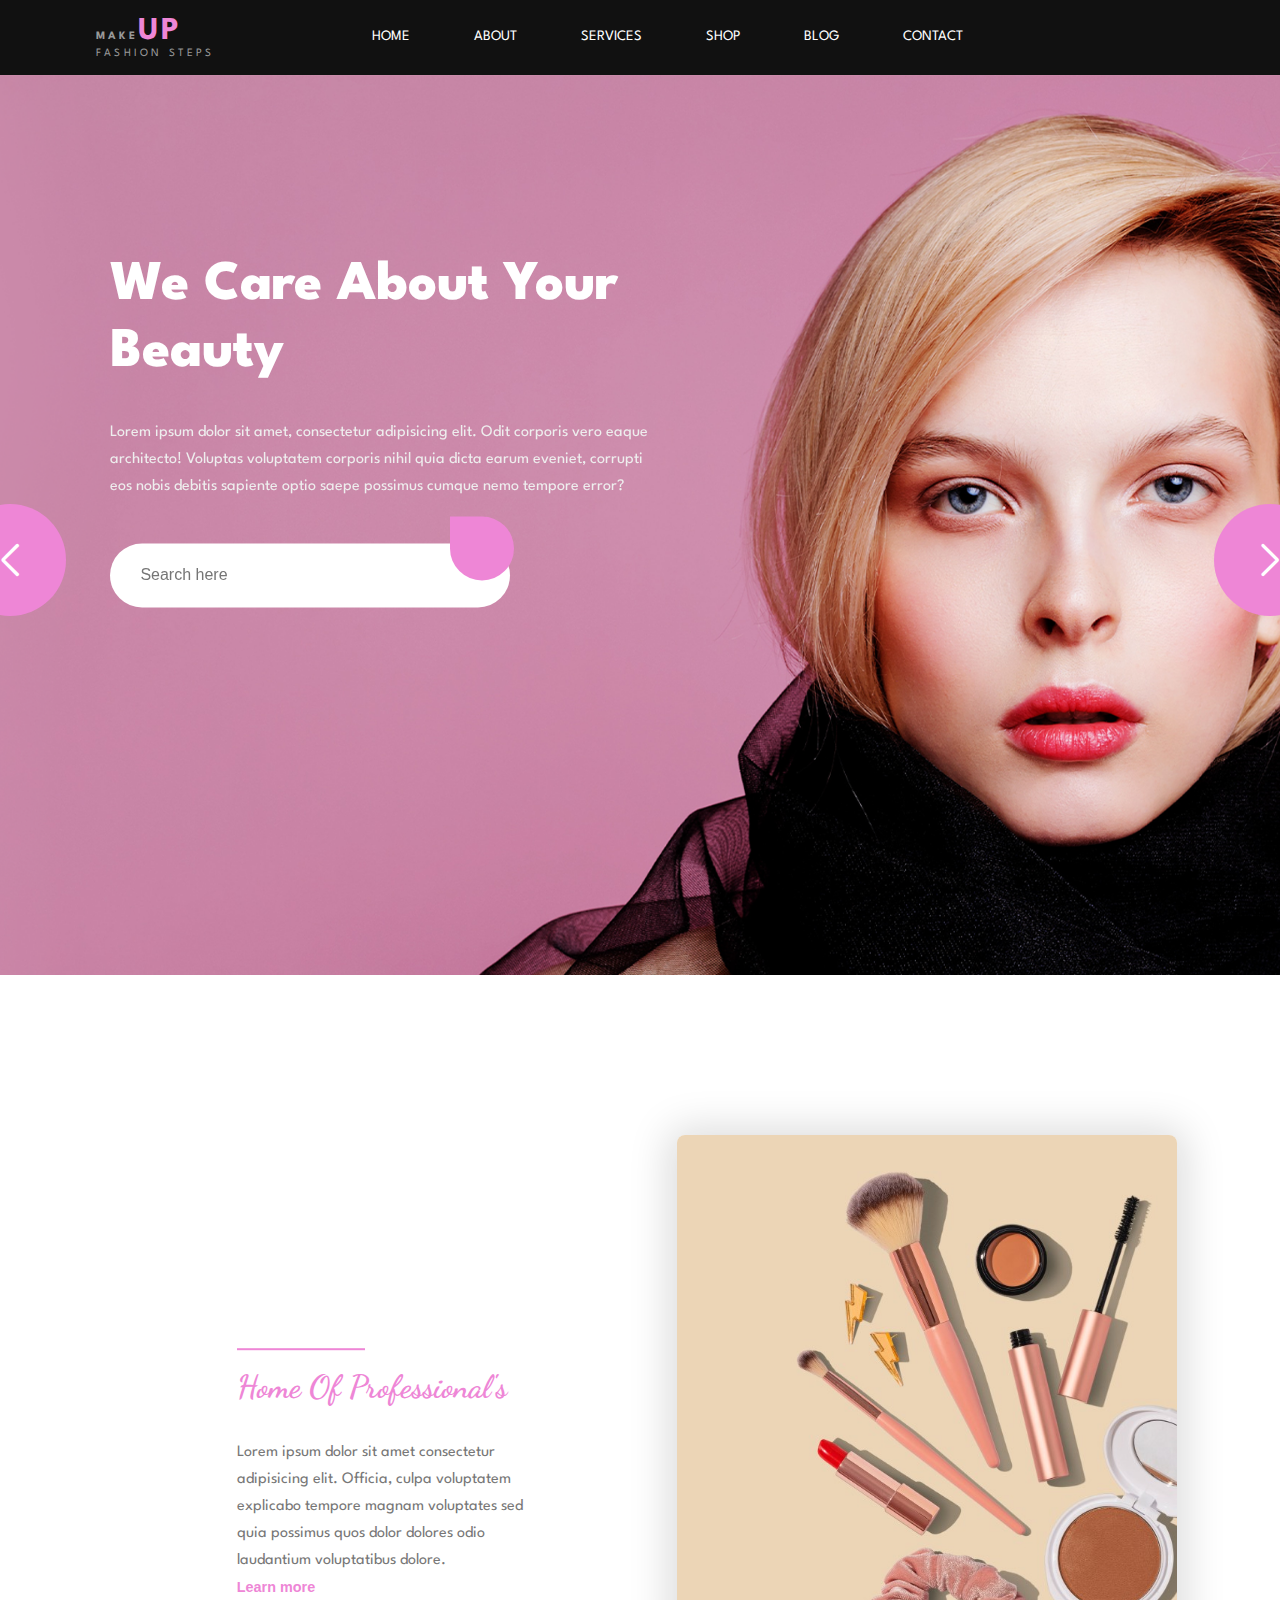
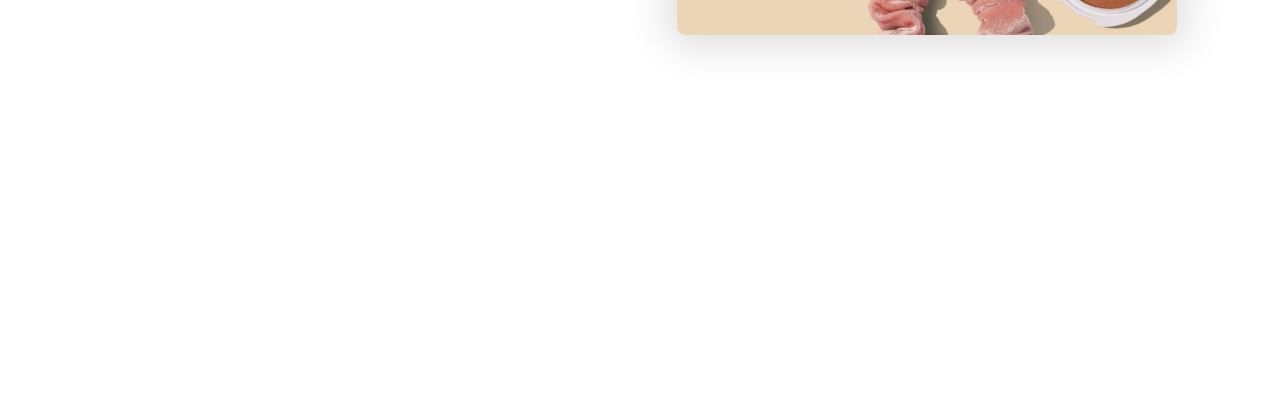
==== index.html @ 423af8bd "late first commit" ====
<!DOCTYPE html>
<html lang="en">
  <head>
    <meta charset="UTF-8" />
    <meta name="viewport" content="width=device-width, initial-scale=1.0" />
    <link
      rel="stylesheet"
      href="https://cdn.linearicons.com/free/1.0.0/icon-font.min.css"
    />
    <link
      rel="stylesheet"
      href="https://cdn.jsdelivr.net/npm/swiper@10/swiper-bundle.min.css"
    />

    <link rel="stylesheet" href="style/styles.css" />
    <title>MAKEUP WEBSITE</title>
  </head>
  <body>
    <nav>
      <div class="container nav-container">
        <div class="logo">
          <a href="#home" class="logo"
            ><div>Make<span>up</span></div></a
          >
          <div>Fashion Steps</div>
        </div>
        <ul class="navlist">
          <li><a href="#home">home</a></li>
          <li><a href="#about">about</a></li>
          <li><a href="#services">services</a></li>
          <li><a href="#shop">shop</a></li>
          <li><a href="#blog">blog</a></li>
          <li><a href="#contact">contact</a></li>
        </ul>
        <div class="nav-icons">
          <div class="menu-btn">
            <span class="lnr lnr-menu"></span>
          </div>
          <span class="lnr lnr-heart"></span>
          <span class="lnr lnr-cart"></span>
        </div>
      </div>
    </nav>

    <!-- //////////   HOME  ////////// -->

    <section class="home" id="home">
        <div class="home-container">
            <div class="swiper mySwiper">
                <div class="swiper-wrapper">
                    <div class="swiper-slide slide1">
                        <div class="content">
                            <h1>We care about your beauty</h1>
                            <p>Lorem ipsum dolor sit amet, consectetur adipisicing elit. 
                            Odit corporis vero eaque architecto! Voluptas voluptatem corporis nihil quia dicta earum eveniet, corrupti eos nobis 
                            debitis sapiente optio saepe possimus cumque nemo tempore error?</p>
                            <form action="" class="home-search">
                                <input type="text" name="search" placeholder="Search here">
                                <button type="submit" class="btn"><span class="lnr lnr-magnifier"></span></button>
                            </form>
                        </div>
                    </div>
                    <div class="swiper-slide slide2">
                        <div class="content">
                            <h1>Words Test test test</h1>
                            <p>Lorem ipsum dolor sit amet, consectetur adipisicing elit. 
                            Odit corporis vero eaque architecto! Voluptas voluptatem corporis nihil quia dicta earum eveniet, corrupti eos nobis 
                            debitis sapiente optio saepe possimus cumque nemo tempore error?</p>
                            <form action="" class="home-search">
                                <input type="text" name="search" placeholder="Search here">
                                <button type="submit" class="btn"><span class="lnr lnr-magnifier"></span></button>
                            </form>
                        </div>
                    </div>
                </div>
            </div>
            <div class="swiper-button-next"></div>
            <div class="swiper-button-prev"></div>
        </div>
    </section>
    


    <!-- //////////   ABOUT   ////////// -->
    
    <section class="about" id="about">
        <div class="container about-container">
            <div class="left">
                <div class="content">
                    <div class="title">
                        <h2>Home of Professional's</h2>
                    </div>
                    <p>Lorem ipsum dolor sit amet consectetur adipisicing elit. Officia, culpa voluptatem explicabo tempore magnam voluptates sed quia possimus quos dolor dolores odio laudantium voluptatibus dolore.</p>
                    <button class="btn">Learn more</button>
                </div>
            </div>
            <div class="right">
                <div class="image">
                    <img src="images/about2.jpg" alt="">
                </div>
            </div>
        </div>
    </section>
    

    <!-- //////////   SERVICES   ////////// -->
    
    <!-- //////////   SHOP   ////////// -->
    
    <!-- //////////   HOME   ////////// -->
    
    <!-- //////////   HOME   ////////// -->




    <script src="https://cdn.jsdelivr.net/npm/swiper@10/swiper-bundle.min.js"></script>

    <script src="https://cdn.linearicons.com/free/1.0.0/svgembedder.min.js"></script>

    <script src="script.js"></script>
  </body>
</html>
---- style/styles.css ----
@import url('https://fonts.googleapis.com/css2?family=Dancing+Script:wght@400;500&family=League+Spartan:wght@100;200;300;400;500;600;700;800;900&display=swap');

/* MAKING VARIABLES & BASICS */

* {
    margin: 0;
    padding: 0;
    box-sizing: border-box;
    list-style: none;
    text-decoration: none;
    border: none;
    outline: none;
    resize: none;
}

:root {
    --color-primary: #fff;
    --color-secondary: #ee86d6;
    --color-tertiary: #777;
    --color-text: #111;
    --shadow: 0 2px 40px 8px rgba(15, 15, 15, .15);
    --transition: all .4s ease-in-out;
    --width-lg: 85%;
    --width-sm: 95%;
}

body {
    font-family: 'Dancing Script', cursive;
    font-family: 'League Spartan', sans-serif;
    color: var(--color-text);
    line-height: 1.7;
    overflow-x: hidden;
}

::-webkit-scrollbar {
    height: .5rem;
    width: .5rem;
}

::-webkit-scrollbar-track {
    background: var(--color-primary);
}

::-webkit-scrollbar-thumb {
    background: var(--color-secondary);
}

img {
    display: block;
    width: 100%;
    object-fit: cover;
}

a {
    color: var(--color-text);
}

span {
    font-size: .9rem;
}

h1, h2, h3, h4 {
    line-height: 1.2;
}

h1 {
    font-size: 2.8rem;
}

h2 {
    font-size: 2rem;
}

h3 {
    font-size: 1.6rem;
}

h4 {
    font-size: 1.3rem;
}

h5 {
    font-size: 1rem;
}

.container {
    margin: 0 auto;
    width: var(--width-lg);
}

section {
    padding: 6rem 0 3rem;
}

section h2 {
    text-align: center;
    margin-bottom: 2rem;
}

.title {
    text-align: center;
    margin-bottom: 4rem;
}

.title h2 {
    font-size: 3.5rem;
    font-weight: 400;
    text-transform: capitalize;
    font-family: 'Dancing Script', cursive;
    color: var(--color-secondary);
    display: inline-block;
    position: relative;
}

.title h2::before {
    position: absolute;
    content: '';
    bottom: -21%;
    left: 0;
    transform: translateY(-50%);
    width: 8rem;
    height: .1rem;
    background: var(--color-secondary);
}


/* NAV BAR settings */

nav {
    background: var(--color-text);
    color: var(--color-primary) !important;
}

.logo {
    color: var(--color-primary);
    padding: 1rem 0;
}

.logo div:first-child {
    font-weight: 700;
    text-transform: uppercase;
    font-size: 2rem;
    line-height: 1;
}

.logo div:first-child span {
    font-weight: 700;
    text-transform: uppercase;
    font-size: 2rem;
    line-height: 1;
    color: var(--color-secondary);
}

.logo div:last-child {
    line-height: 1;
    text-transform: uppercase;
    font-size: .7rem;
    letter-spacing: .2rem;
    color: #999;
}




.nav-container {
    display: flex;
    align-items: center;
    justify-content: space-between;
}

nav .navlist {
    display: flex;
}

nav .navlist li {
    text-transform: uppercase;
    font-size: .9rem;
    cursor: pointer;
    z-index: 111;
}

nav .navlist li a {
    color: var(--color-primary);
    padding: 2rem;
    position: relative;
}

.navlist li a::before {
    content: '';
    position: absolute;
    top: 0;
    left: 0;
    background: var(--color-secondary);
    height: 95%;
    width: 100%;
    border-bottom: .2rem solid var(--color-primary);
    z-index: -1;
    transition: var(--transition);
    opacity: 0;
    visibility: hidden;
}

.navlist li a:hover::before { 
    height: 95%;
    opacity: 1;
    visibility: visible;

}


.menu-btn .lnr {
    font-size: 1.1rem;
    display: none;
}

.nav-icons {
    display: flex;
    gap: 2rem;
}

.nav-icons .lnr {
    font-size: 1.1rem;
    cursor: pointer;
}

.nav-icons .lnr:hover {
    color: var(--color-secondary);
}

/* ------------ HOME ------------  */

.home {
    padding: 0;
}

.home .slide1 {
    background: url(../images/bg.png);
    background-position: center;
    background-size: cover;
    height: 100vh;
    width: 100%;
}

.home .slide2 {
    background: url(../images/bg1.png);
    background-position: center;
    background-size: cover;
    height: 100vh;
    width: 100%;
}

.home .swiper-slide {
    position: relative;
}

.home .swiper-slide .content {
    position: absolute;
    transform: translate(20%, 50%);
    max-width: 550px;
} 

.home h1 {
    font-size: 3.5rem;
    text-transform: capitalize;
    font-weight: 800;
    color: var(--color-primary);
}

.home .content p {
    margin: 2rem 0 1rem;
    color: #eee;
}

.home .home-search input {
    height: 4rem;
    width: 25rem;
    border-radius: 3rem;
    padding: 1rem 1.6rem;
    padding-left: 1.9rem;
    font-size: 1rem;
}

.home .home-search .btn {
    padding: 1rem 1.6rem;
    height: 4rem;
    width: 4rem;
    margin: 0;
    padding: 0;
    border: 0;
    border-radius: 0 50% 50% 50%;
    position: relative;
    left: -4rem;
    background: var(--color-secondary);
    color: var(--color-primary);
}

.home .home-search .lnr {
    font-size: 1rem;
    font-weight: 700;
}

.home .swiper-button-next.swiper-button-disabled, 
.home .swiper-button-prev.swiper-button-disabled {
    opacity: 1;
}

.home .swiper-button-next::after {
    color: var(--color-primary);
    background: var(--color-secondary);
    font-size: 2rem;
    font-weight: 900;
    height: 7rem;
    width: 7rem;
    border-radius: 50%;
    position: absolute;
    bottom: -9rem;
    right: -3.5rem;
    display: flex;
    align-items: center;
    justify-content: center;
}

.home .swiper-button-prev::after {
    color: var(--color-primary);
    background: var(--color-secondary);
    font-size: 2rem;
    font-weight: 900;
    height: 7rem;
    width: 7rem;
    border-radius: 50%;
    position: absolute;
    bottom: -9rem;
    left: -3.5rem;
    display: flex;
    align-items: center;
    justify-content: center;
}

/* ------------ ABOUT ------------  */

.about-container .right {
    position: relative;
}

.about-container .right::before {
    content: '';
    position: absolute;
    height: 100%;
    width: 100%;
    top: -3rem;
    right: -9rem;
    background: url(images/dots.png) no-repeat;
    z-index: 1;
}

.about-container {
    display: grid;
    grid-template-columns: 2fr 1fr;
}

.about-container .left {
    background: url(images/about.png);
    height: 100vh;
    width: 100%;
    background-position: center;
    z-index: 11;
    position: relative;
}

.about-container .left .content {
    position: absolute;
    top: 33%;
    left: 8.8rem;
    max-width: 19rem;
}

.about-container .title {
    text-align: left;
    margin-bottom: 0;
}

.about-container .title h2 {
    font-size: 2rem;
    font-weight: 900;
    margin-bottom: 2rem;
    /* color: var(--color-text); */
}

.about-container .left h2::before {
    top: -1.2rem;
}

.about-container .content p {
    color: var(--color-tertiary);
}

.about-container .btn {
    background: none;
    color: var(--color-secondary);
    font-size: .9rem;
    font-weight: 700;
}

.about-container .right .image {
    position: relative;
    margin-top: 4rem;
    margin-bottom: 4rem;
    margin-left: -9rem;
    z-index: 11;
}

.about-container .right .image img {
    border-radius: .5rem;
    max-width: 500px;
    box-shadow: var(--shadow);
}



/* ------------ SERVICES ------------  */


/* ------------ SHOP ------------  */


/* ------------ TESTIMONIAL ------------  */
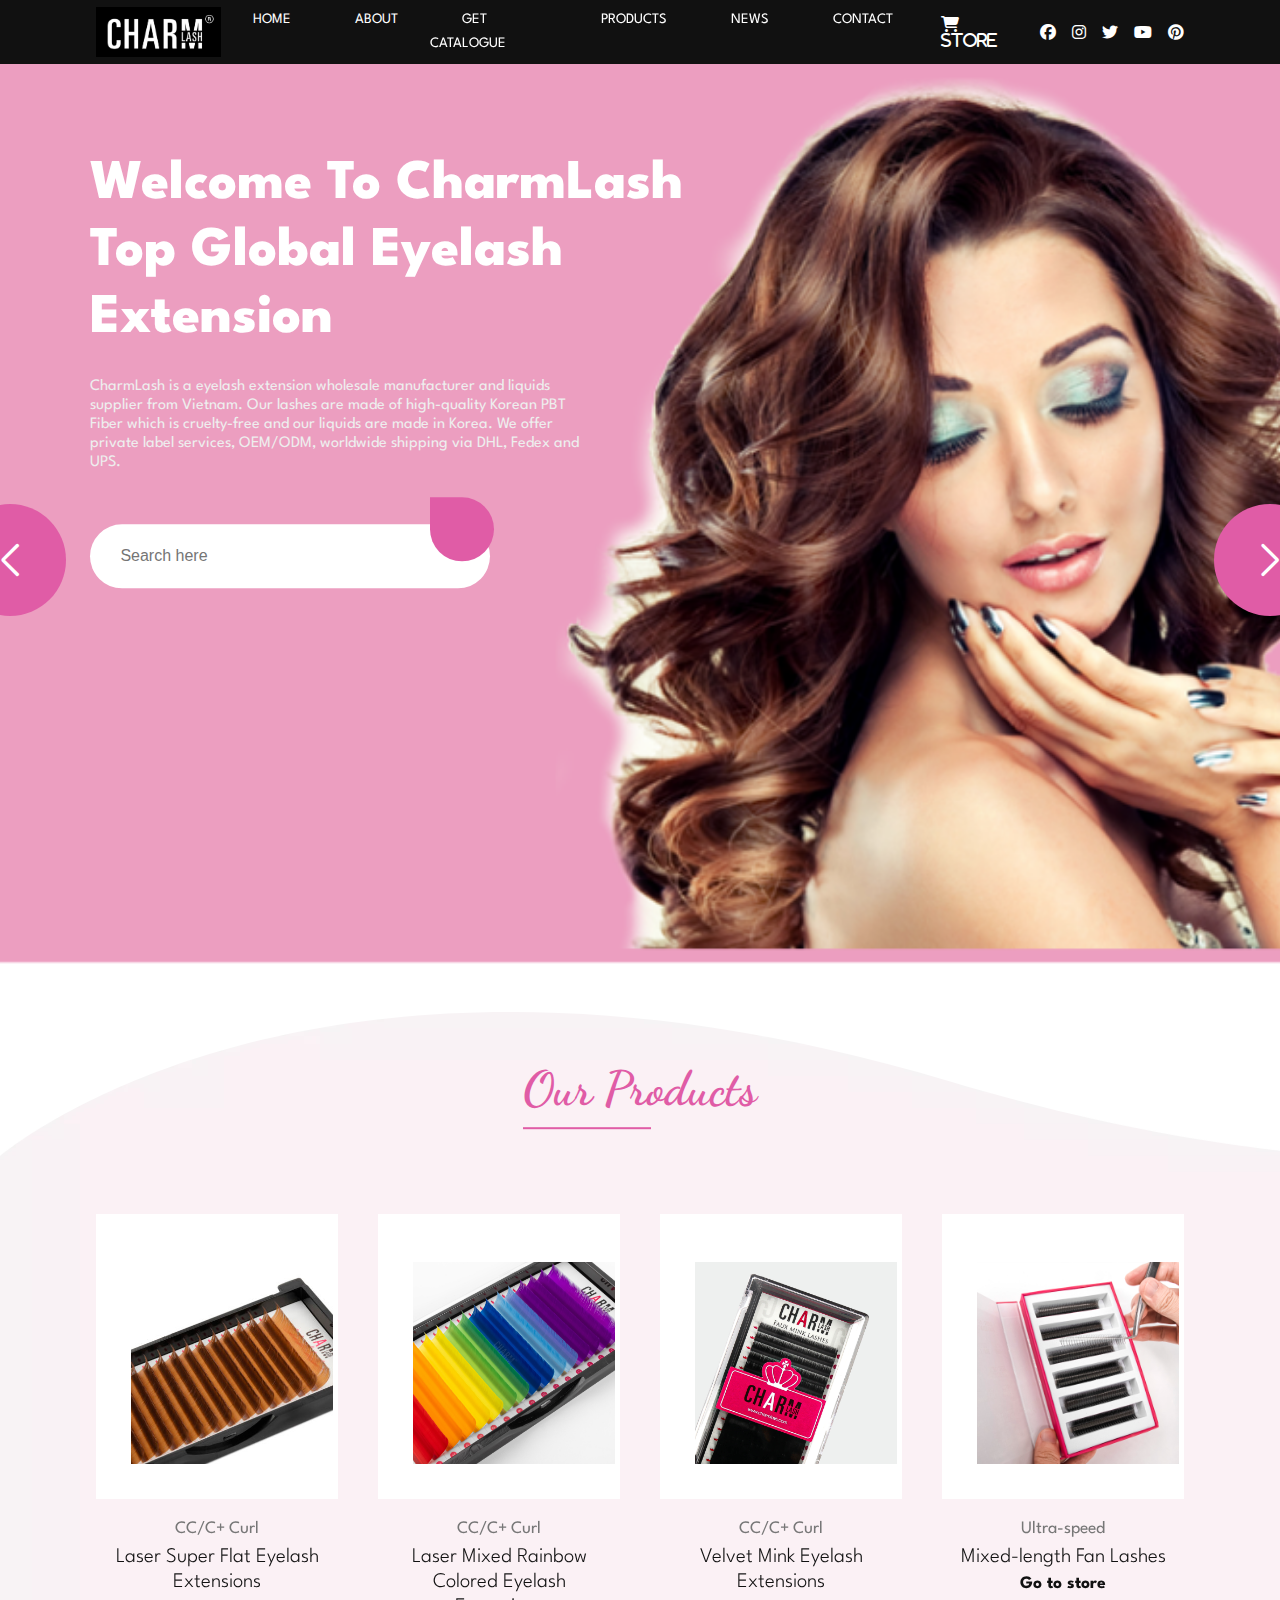
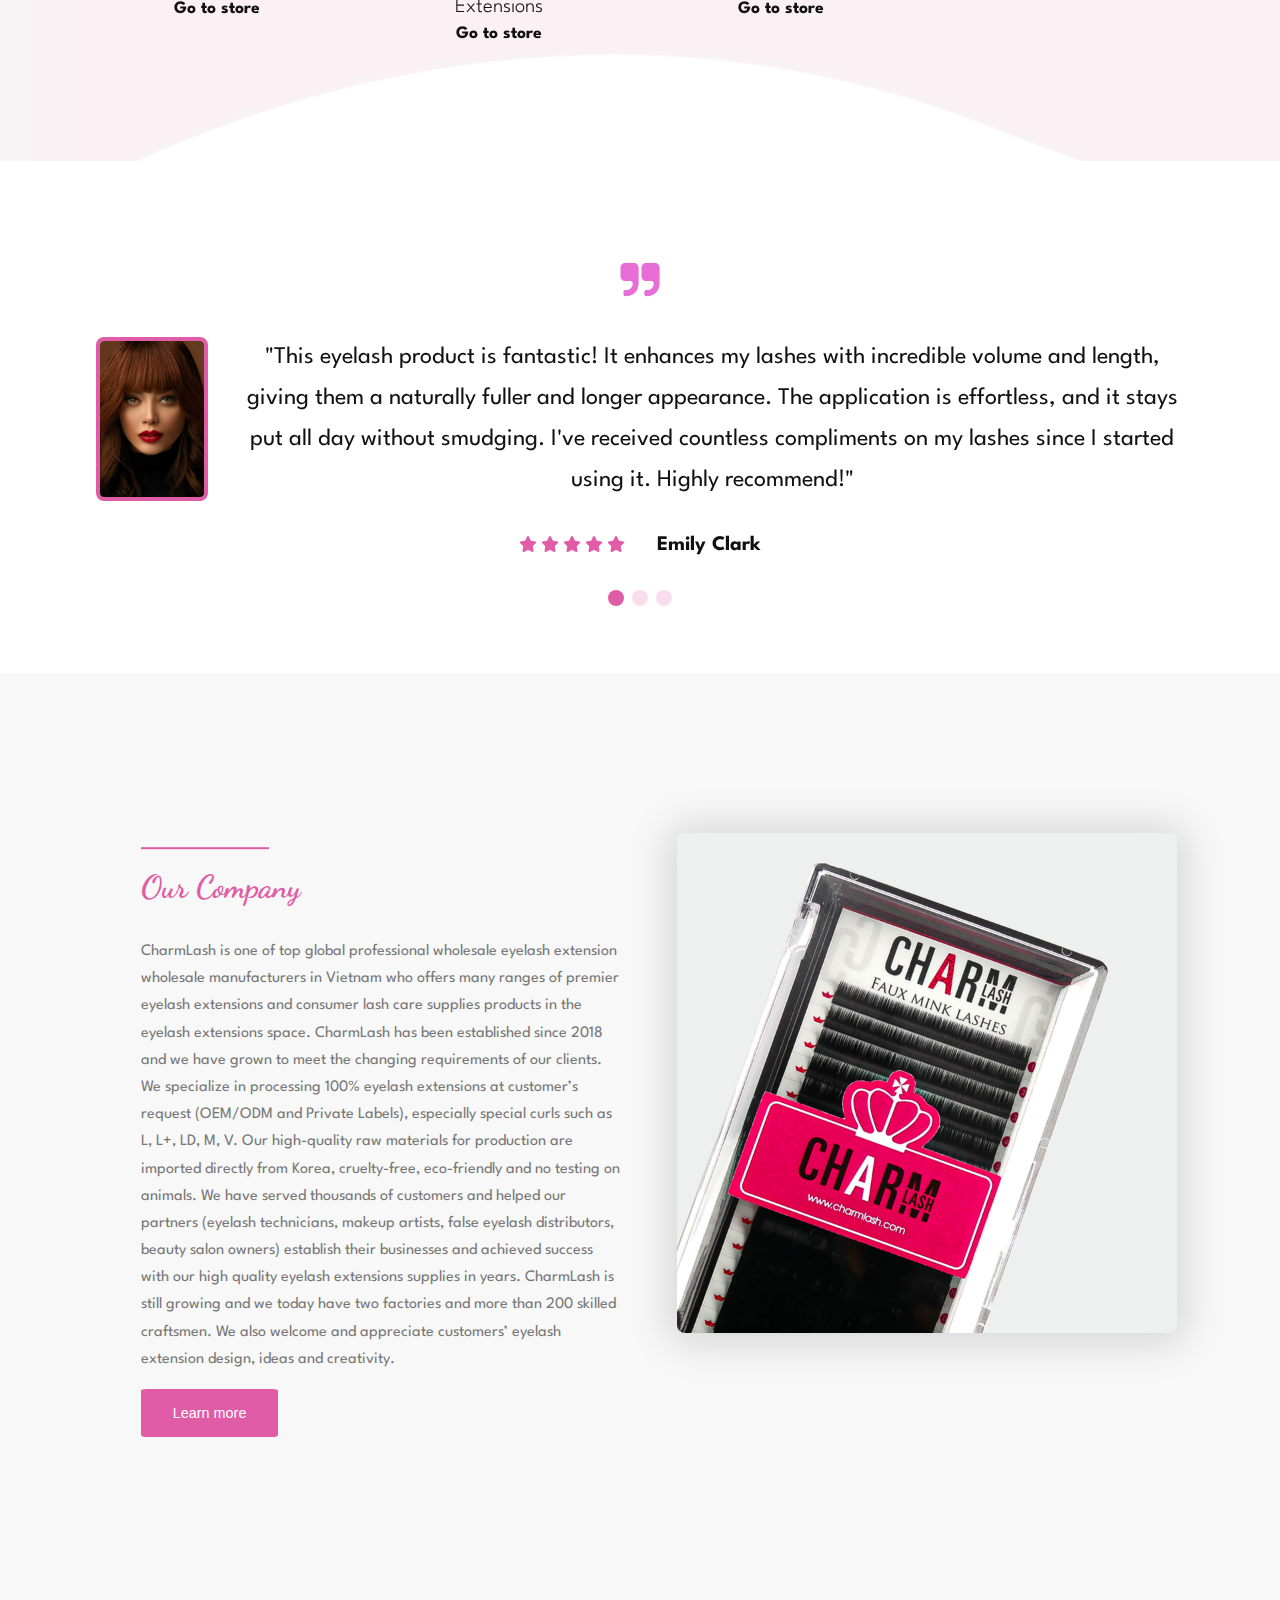
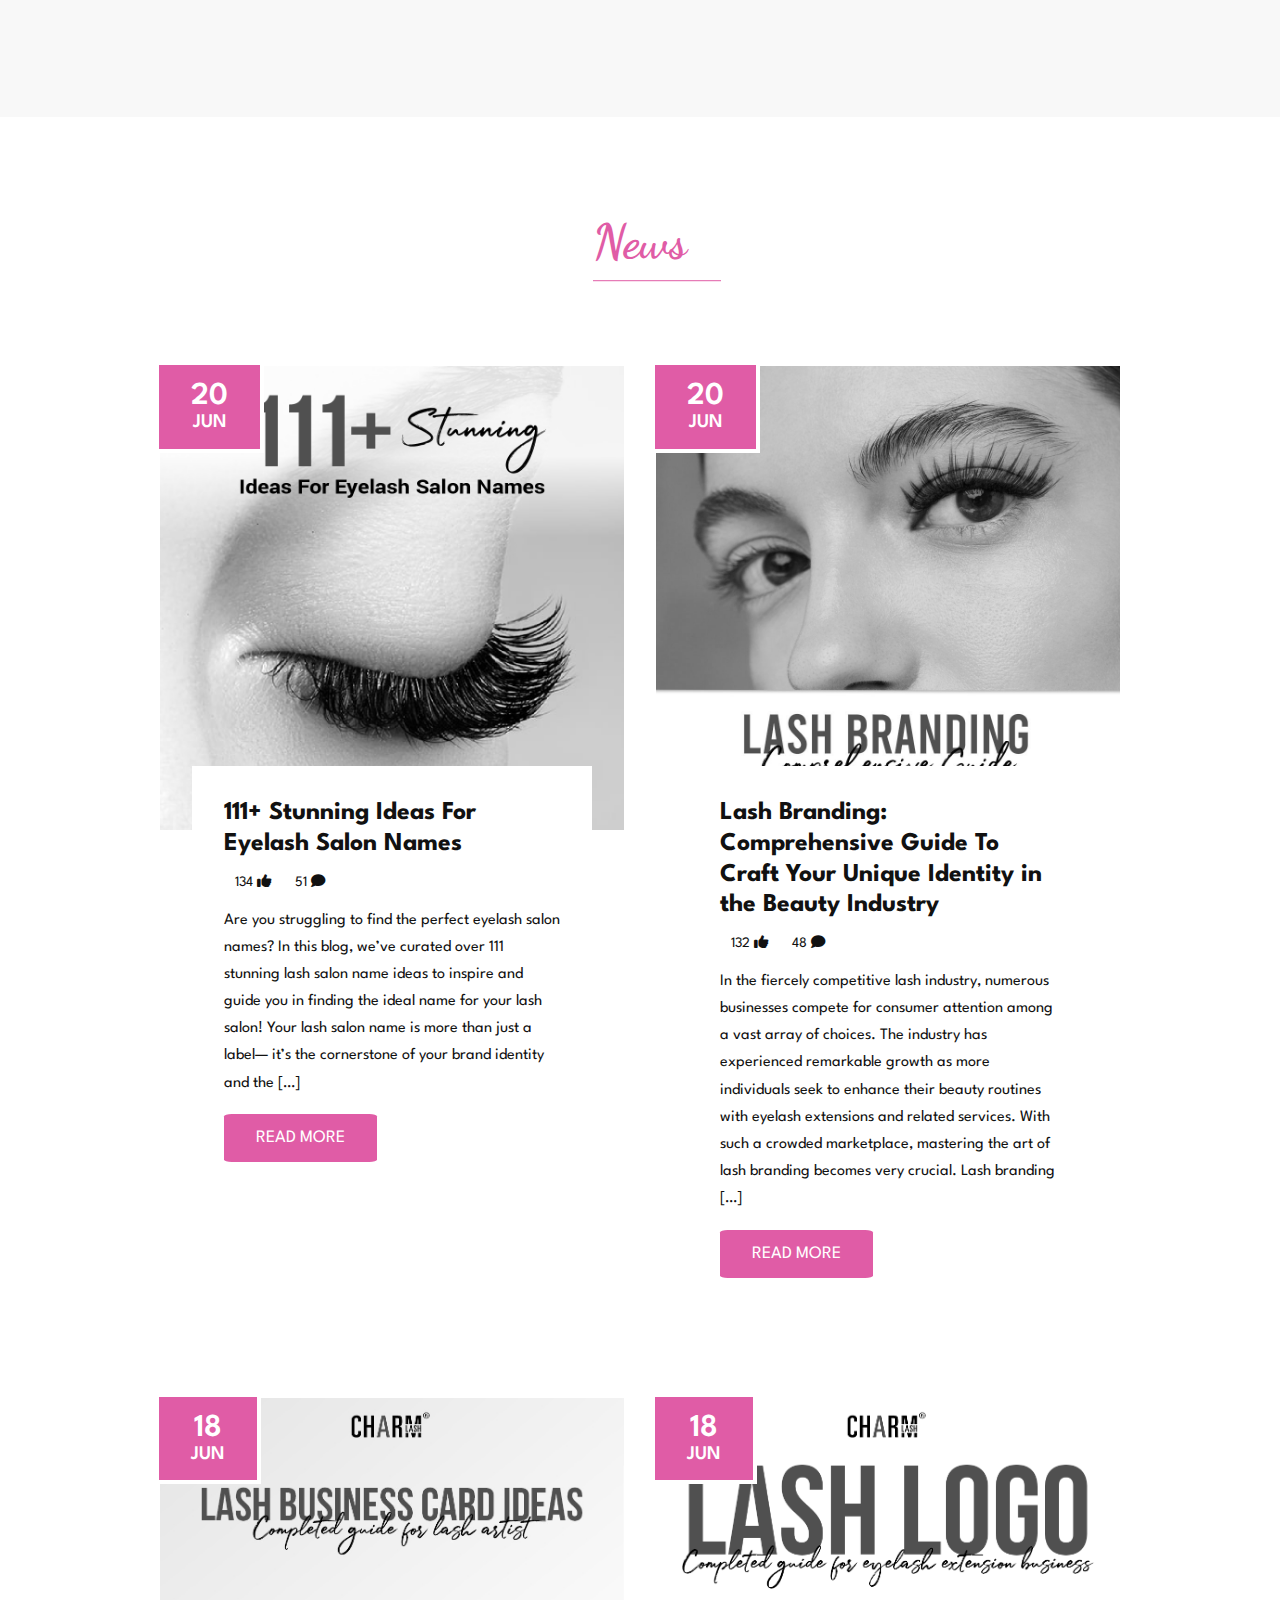
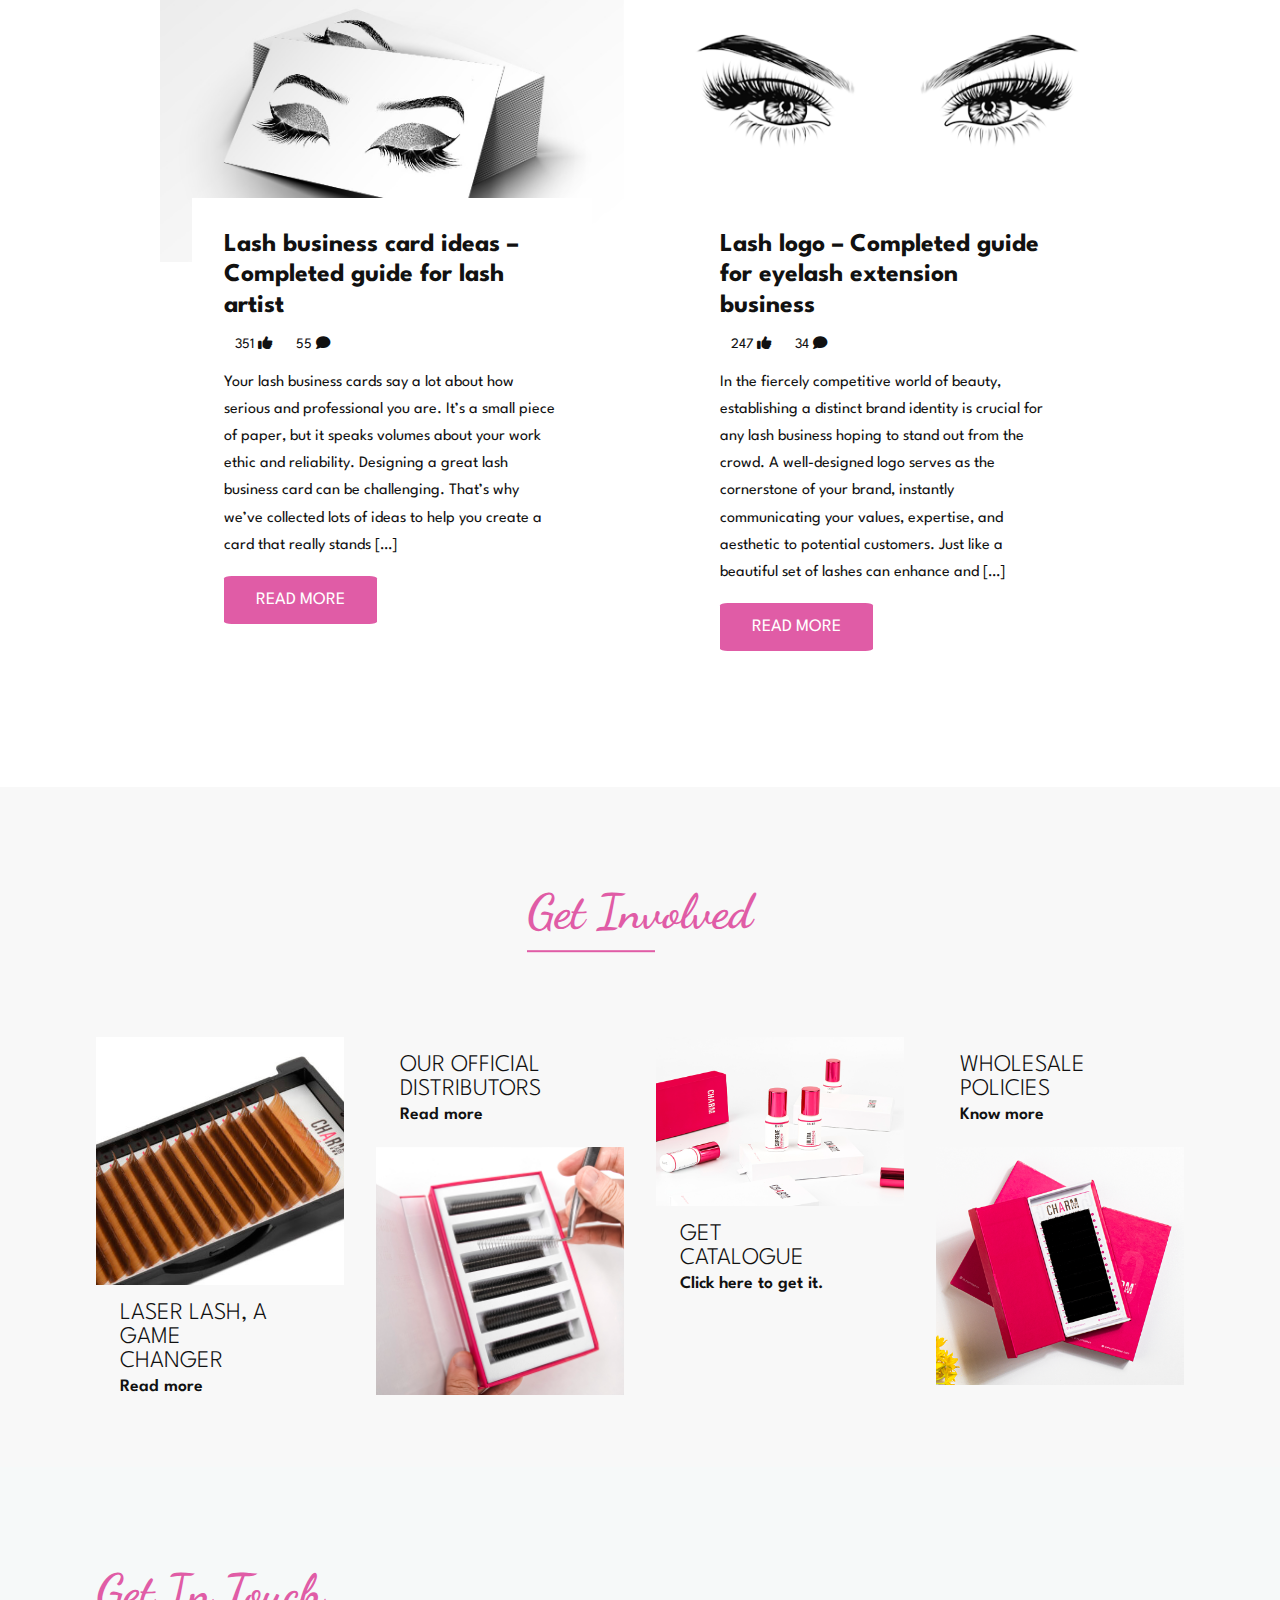
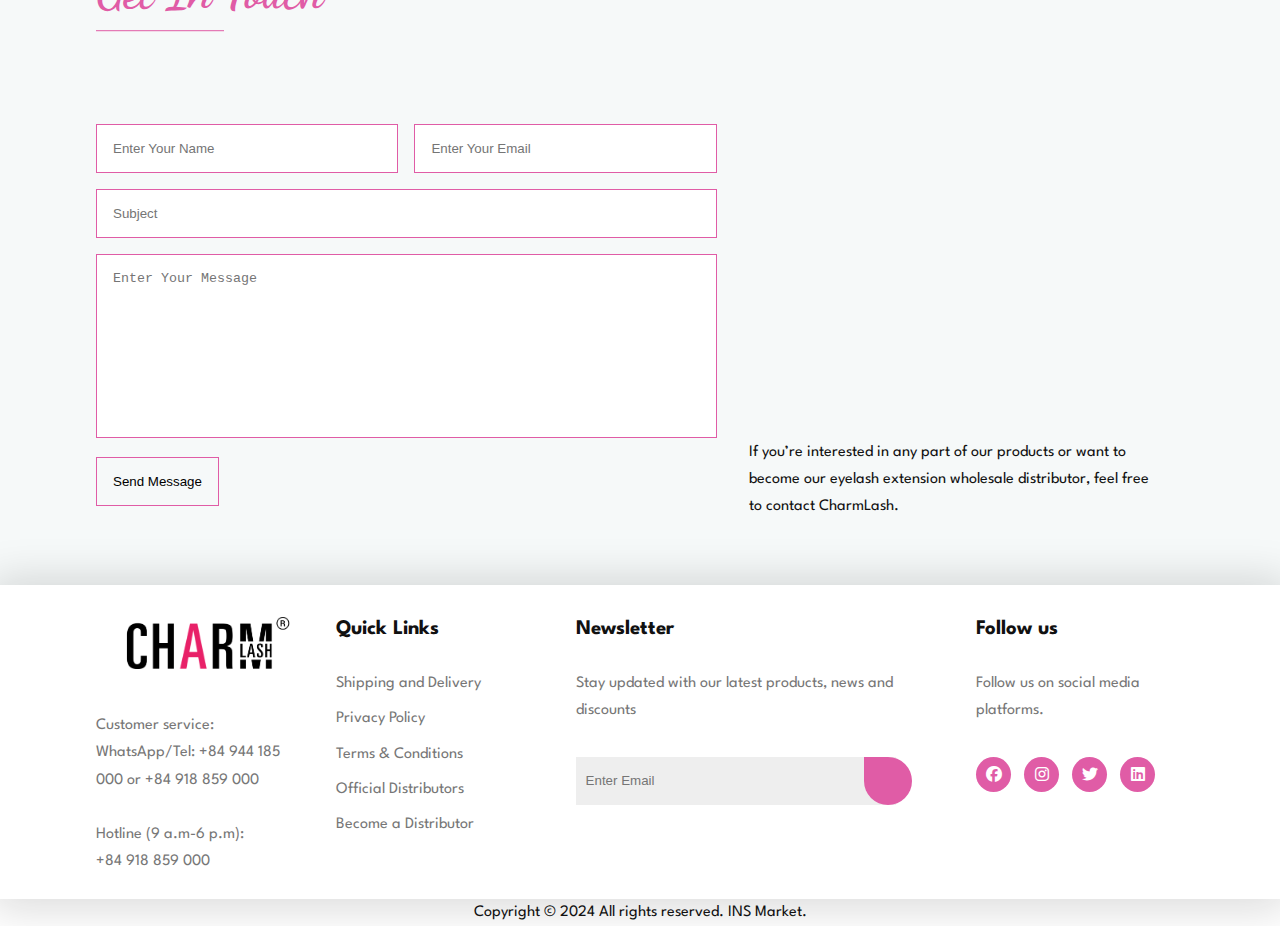
==== commit 4e4fbadc: "project ok" ====
--- a/index.html
+++ b/index.html
@@ -12,32 +12,53 @@
       href="https://cdn.jsdelivr.net/npm/swiper@10/swiper-bundle.min.css"
     />
 
+    <link
+      rel="stylesheet"
+      href="https://cdnjs.cloudflare.com/ajax/libs/font-awesome/6.4.0/css/all.min.css"
+    />
+
     <link rel="stylesheet" href="style/styles.css" />
-    <title>MAKEUP WEBSITE</title>
+    <title>
+      CharmLash - Top Global Eyelash Extension Wholesale Manufacturer
+    </title>
   </head>
+
   <body>
+    <!-- //////////   NAV BAR  ////////// -->
     <nav>
-      <div class="container nav-container">
+      <div class="container nav-container" id="homepage">
         <div class="logo">
-          <a href="#home" class="logo"
-            ><div>Make<span>up</span></div></a
-          >
-          <div>Fashion Steps</div>
+          <a href="index.html" class="logo"
+            ><img src="images/logo.png" alt="" />
+          </a>
         </div>
         <ul class="navlist">
-          <li><a href="#home">home</a></li>
-          <li><a href="#about">about</a></li>
-          <li><a href="#services">services</a></li>
-          <li><a href="#shop">shop</a></li>
-          <li><a href="#blog">blog</a></li>
-          <li><a href="#contact">contact</a></li>
+          <li><a href="index.html">home</a></li>
+          <li><a href="about.html">about</a></li>
+          <li><a href="get-catalogue.html">get catalogue</a></li>
+          <li><a href="shop.html">products</a></li>
+          <li><a href="news.html">news</a></li>
+          <li><a href="contact.html">contact</a></li>
         </ul>
         <div class="nav-icons">
           <div class="menu-btn">
             <span class="lnr lnr-menu"></span>
           </div>
-          <span class="lnr lnr-heart"></span>
-          <span class="lnr lnr-cart"></span>
+          <div class="nav-social">
+            <i class="fa fa-shopping-cart" id="store-icon">
+              <a
+                id="store-icon-a"
+                href="https://charmlash.trustpass.alibaba.com/"
+                target="_blank"
+                >STORE</a
+              >
+            </i>
+            <i class="fa-brands fa-facebook"> </i>
+            <i class="fa-brands fa-instagram"></i>
+            <i class="fa-brands fa-twitter"></i>
+            <i class="fa-brands fa-youtube"></i>
+            <i class="fa-brands fa-pinterest"></i>
+          </div>
         </div>
       </div>
     </nav>
@@ -45,74 +66,688 @@
     <!-- //////////   HOME  ////////// -->
 
     <section class="home" id="home">
-        <div class="home-container">
-            <div class="swiper mySwiper">
-                <div class="swiper-wrapper">
-                    <div class="swiper-slide slide1">
-                        <div class="content">
-                            <h1>We care about your beauty</h1>
-                            <p>Lorem ipsum dolor sit amet, consectetur adipisicing elit. 
-                            Odit corporis vero eaque architecto! Voluptas voluptatem corporis nihil quia dicta earum eveniet, corrupti eos nobis 
-                            debitis sapiente optio saepe possimus cumque nemo tempore error?</p>
-                            <form action="" class="home-search">
-                                <input type="text" name="search" placeholder="Search here">
-                                <button type="submit" class="btn"><span class="lnr lnr-magnifier"></span></button>
-                            </form>
-                        </div>
-                    </div>
-                    <div class="swiper-slide slide2">
-                        <div class="content">
-                            <h1>Words Test test test</h1>
-                            <p>Lorem ipsum dolor sit amet, consectetur adipisicing elit. 
-                            Odit corporis vero eaque architecto! Voluptas voluptatem corporis nihil quia dicta earum eveniet, corrupti eos nobis 
-                            debitis sapiente optio saepe possimus cumque nemo tempore error?</p>
-                            <form action="" class="home-search">
-                                <input type="text" name="search" placeholder="Search here">
-                                <button type="submit" class="btn"><span class="lnr lnr-magnifier"></span></button>
-                            </form>
-                        </div>
-                    </div>
-                </div>
-            </div>
-            <div class="swiper-button-next"></div>
-            <div class="swiper-button-prev"></div>
-        </div>
+      <div class="home-container">
+        <div class="swiper mySwiper home-swiper">
+          <div class="swiper-wrapper">
+            <div class="swiper-slide slide1">
+              <div class="content">
+                <h1>
+                  Welcome to CharmLash <br />
+                  Top Global Eyelash Extension
+                </h1>
+                <p>
+                  CharmLash is a eyelash extension wholesale manufacturer and
+                  liquids supplier from Vietnam. Our lashes are made of
+                  high-quality Korean PBT Fiber which is cruelty-free and our
+                  liquids are made in Korea. We offer private label services,
+                  OEM/ODM, worldwide shipping via DHL, Fedex and UPS.
+                </p>
+                <form action="" class="home-search">
+                  <input
+                    type="text"
+                    name="search"
+                    placeholder="Search here"
+                    autocomplete="off"
+                  />
+                  <button type="submit" class="btn">
+                    <span class="lnr lnr-magnifier"></span>
+                  </button>
+                </form>
+              </div>
+            </div>
+            <div class="swiper-slide slide2">
+              <div class="content">
+                <h1>Number 1 Wholesale Manufacturer</h1>
+                <p class="p-sub">OUR BELIEF</p>
+                <p>
+                  As a eyelash extension wholesale manufacturer, CharmLash
+                  understands that the desire to become more attractive is in
+                  our nature. We always consider this as a necessity and a way
+                  to boost our self-confidence and positive energy in the modern
+                  world. With this in mind, CharmLash has been founded by two
+                  young Vietnameses – Jane and Mark in 2018. At CharmLash, our
+                  mission is to care, support and listen to all of you guys
+                  regardless of whether you are an employee, partners or
+                  customers.
+                </p>
+                <form action="" class="home-search">
+                  <input
+                    type="text"
+                    name="search"
+                    placeholder="Search here"
+                    autocomplete="off"
+                  />
+                  <button type="submit" class="btn search-btn">
+                    <span class="lnr lnr-magnifier"></span>
+                  </button>
+                </form>
+              </div>
+            </div>
+          </div>
+        </div>
+        <div class="swiper-button-next"></div>
+        <div class="swiper-button-prev"></div>
+      </div>
     </section>
-    
-
+
+    <!-- //////////   PRODUCTS   ////////// -->
+    <section class="shop" id="shop">
+      <div class="title">
+        <h2>Our Products</h2>
+      </div>
+      <div class="container shop-container">
+        <div class="swiper mySwiper shop-swiper">
+          <div class="swiper-wrapper">
+            <div class="swiper-slide">
+              <div class="box">
+                <div class="image">
+                  <img src="images/shop1.jpg" alt="" />
+                  <div class="add">
+                    <span class="lnr">View more</span>
+                    <span class="lnr">Contact</span>
+                  </div>
+                </div>
+                <div class="info">
+                  <p>CC/C+ Curl</p>
+                  <h4>Laser Super Flat Eyelash Extensions</h4>
+                  <span
+                    ><a
+                      href="https://charmlash.trustpass.alibaba.com/"
+                      target="_blank"
+                      >Go to store</a
+                    ></span
+                  >
+                </div>
+              </div>
+            </div>
+            <div class="swiper-slide">
+              <div class="box">
+                <div class="image">
+                  <img src="images/shop2.jpg" alt="" />
+                  <div class="add">
+                    <span class="lnr">View more</span>
+                    <span class="lnr">Contact</span>
+                  </div>
+                </div>
+                <div class="info">
+                  <p>CC/C+ Curl</p>
+                  <h4>Laser Mixed Rainbow Colored Eyelash Extensions</h4>
+                  <span
+                    ><a
+                      href="https://charmlash.trustpass.alibaba.com/"
+                      target="_blank"
+                      >Go to store</a
+                    ></span
+                  >
+                </div>
+              </div>
+            </div>
+            <div class="swiper-slide">
+              <div class="box">
+                <div class="image">
+                  <img src="images/shop3.jpg" alt="" />
+                  <div class="add">
+                    <span class="lnr">View more</span>
+                    <span class="lnr">Contact</span>
+                  </div>
+                </div>
+                <div class="info">
+                  <p>CC/C+ Curl</p>
+                  <h4>Velvet Mink Eyelash Extensions</h4>
+                  <span
+                    ><a
+                      href="https://charmlash.trustpass.alibaba.com/"
+                      target="_blank"
+                      >Go to store</a
+                    ></span
+                  >
+                </div>
+              </div>
+            </div>
+            <div class="swiper-slide">
+              <div class="box">
+                <div class="image">
+                  <img src="images/shop4.jpg" alt="" />
+                  <div class="add">
+                    <span class="lnr">View more</span>
+                    <span class="lnr">Contact</span>
+                  </div>
+                </div>
+                <div class="info">
+                  <p>Ultra-speed</p>
+                  <h4>Mixed-length Fan Lashes</h4>
+                  <span
+                    ><a
+                      href="https://charmlash.trustpass.alibaba.com/"
+                      target="_blank"
+                      >Go to store</a
+                    ></span
+                  >
+                </div>
+              </div>
+            </div>
+            <div class="swiper-slide">
+              <div class="box">
+                <div class="image">
+                  <img src="images/shop (5).png" alt="" />
+                  <div class="add">
+                    <span class="lnr lnr-cart"></span>
+                    <span class="lnr lnr-heart"></span>
+                    <span class="lnr lnr-magnifier"></span>
+                  </div>
+                </div>
+                <div class="info">
+                  <p>Sunblock</p>
+                  <h4>Lovely whitening facial</h4>
+                  <span>$29.00</span>
+                </div>
+              </div>
+            </div>
+          </div>
+        </div>
+      </div>
+    </section>
+
+    <!-- //////////   TESTIMONIALS   ////////// -->
+
+    <section class="testimonial">
+      <div class="container testimonial-container">
+        <div class="swiper mySwiper testimonial-swiper">
+          <div class="swiper-wrapper">
+            <!-- Testimonial 1 -->
+            <div class="swiper-slide">
+              <div class="quote">
+                <img src="images/quote.png" alt="" />
+              </div>
+              <div class="profile">
+                <img src="images/user1.jpg" alt="" />
+                <p>
+                  "This eyelash product is fantastic! It enhances my lashes with
+                  incredible volume and length, giving them a naturally fuller
+                  and longer appearance. The application is effortless, and it
+                  stays put all day without smudging. I've received countless
+                  compliments on my lashes since I started using it. Highly
+                  recommend!"
+                </p>
+              </div>
+              <div class="det">
+                <div class="rating">
+                  <i class="fa-solid fa-star"></i>
+                  <i class="fa-solid fa-star"></i>
+                  <i class="fa-solid fa-star"></i>
+                  <i class="fa-solid fa-star"></i>
+                  <i class="fa-solid fa-star"></i>
+                </div>
+                <h4>Emily Clark</h4>
+              </div>
+            </div>
+
+            <!-- Testimonial 2 -->
+            <div class="swiper-slide">
+              <div class="quote">
+                <img src="images/quote.png" alt="" />
+              </div>
+              <div class="profile">
+                <img src="images/user2.jpg" alt="" />
+                <p>
+                  "I absolutely love this eyelash product! It adds incredible
+                  volume and length to my lashes, making them look naturally
+                  fuller and longer. The application is easy and it stays on all
+                  day without smudging. I've received so many compliments on my
+                  lashes since using it. Highly recommend!"
+                </p>
+              </div>
+              <div class="det">
+                <div class="rating">
+                  <i class="fa-solid fa-star"></i>
+                  <i class="fa-solid fa-star"></i>
+                  <i class="fa-solid fa-star"></i>
+                  <i class="fa-solid fa-star"></i>
+                  <i class="fa-solid fa-star-half"></i>
+                </div>
+                <h4>Ashley Keys</h4>
+              </div>
+            </div>
+            <!-- Testimonial 3 -->
+            <div class="swiper-slide">
+              <div class="quote">
+                <img src="images/quote.png" alt="" />
+              </div>
+              <div class="profile">
+                <img src="images/user3.jpg" alt="" />
+                <p>
+                  "I’m thrilled with this eyelash product! It gives my lashes
+                  amazing volume and length, making them look naturally full and
+                  long. The application process is simple, and it lasts all day
+                  without any smudging. I've been receiving numerous compliments
+                  on my lashes since I started using it. Highly recommend!"
+                </p>
+              </div>
+              <div class="det">
+                <div class="rating">
+                  <i class="fa-solid fa-star"></i>
+                  <i class="fa-solid fa-star"></i>
+                  <i class="fa-solid fa-star"></i>
+                  <i class="fa-solid fa-star"></i>
+                  <i class="fa-solid fa-star-half"></i>
+                </div>
+                <h4>Sofia Hudson</h4>
+              </div>
+            </div>
+          </div>
+          <!-- Pagination -->
+          <div class="swiper-pagination"></div>
+        </div>
+      </div>
+    </section>
 
     <!-- //////////   ABOUT   ////////// -->
-    
+
     <section class="about" id="about">
-        <div class="container about-container">
-            <div class="left">
-                <div class="content">
-                    <div class="title">
-                        <h2>Home of Professional's</h2>
-                    </div>
-                    <p>Lorem ipsum dolor sit amet consectetur adipisicing elit. Officia, culpa voluptatem explicabo tempore magnam voluptates sed quia possimus quos dolor dolores odio laudantium voluptatibus dolore.</p>
-                    <button class="btn">Learn more</button>
-                </div>
-            </div>
-            <div class="right">
-                <div class="image">
-                    <img src="images/about2.jpg" alt="">
-                </div>
-            </div>
-        </div>
+      <div class="container about-container">
+        <div class="left">
+          <div class="content">
+            <div class="title">
+              <h2>Our Company</h2>
+            </div>
+            <p>
+              CharmLash is one of top global professional wholesale eyelash
+              extension wholesale manufacturers in Vietnam who offers many
+              ranges of premier eyelash extensions and consumer lash care
+              supplies products in the eyelash extensions space. CharmLash has
+              been established since 2018 and we have grown to meet the changing
+              requirements of our clients. We specialize in processing 100%
+              eyelash extensions at customer’s request (OEM/ODM and Private
+              Labels), especially special curls such as L, L+, LD, M, V. Our
+              high-quality raw materials for production are imported directly
+              from Korea, cruelty-free, eco-friendly and no testing on animals.
+              We have served thousands of customers and helped our partners
+              (eyelash technicians, makeup artists, false eyelash distributors,
+              beauty salon owners) establish their businesses and achieved
+              success with our high quality eyelash extensions supplies in
+              years. CharmLash is still growing and we today have two factories
+              and more than 200 skilled craftsmen. We also welcome and
+              appreciate customers’ eyelash extension design, ideas and
+              creativity.
+            </p>
+            <button class="btn"><a href="about.html">Learn more</a></button>
+          </div>
+        </div>
+        <div class="right">
+          <div class="image">
+            <img src="images/shop3.jpg" alt="" />
+          </div>
+        </div>
+      </div>
     </section>
-    
-
-    <!-- //////////   SERVICES   ////////// -->
-    
-    <!-- //////////   SHOP   ////////// -->
-    
-    <!-- //////////   HOME   ////////// -->
-    
-    <!-- //////////   HOME   ////////// -->
-
-
-
+
+    <!-- //////////   NEWS   ////////// -->
+
+    <section class="blog" id="blog">
+      <div class="title">
+        <h2>News</h2>
+      </div>
+      <div class="container blog-container">
+        <div class="box">
+          <div class="image">
+            <img src="images/news1.png" alt="" />
+            <div class="tag">
+              <span>20</span>
+              <span>JUN</span>
+            </div>
+          </div>
+          <div class="detail">
+            <h3>111+ Stunning Ideas For Eyelash Salon Names</h3>
+            <div class="rspnc">
+              <span>134 <i class="fa-solid fa-thumbs-up"></i></span>
+              <span>51 <i class="fa-solid fa-comment"></i></span>
+            </div>
+            <p>
+              Are you struggling to find the perfect eyelash salon names? In
+              this blog, we’ve curated over 111 stunning lash salon name ideas
+              to inspire and guide you in finding the ideal name for your lash
+              salon! Your lash salon name is more than just a label— it’s the
+              cornerstone of your brand identity and the […]
+            </p>
+            <br />
+            <a class="box read-more" href="news.html">Read More</a>
+          </div>
+        </div>
+
+        <div class="box">
+          <div class="image">
+            <img src="images/news2.jpg" alt="" />
+            <div class="tag">
+              <span>20</span>
+              <span>JUN</span>
+            </div>
+          </div>
+          <div class="detail">
+            <h3>
+              Lash Branding: Comprehensive Guide To Craft Your Unique Identity
+              in the Beauty Industry
+            </h3>
+            <div class="rspnc">
+              <span>132 <i class="fa-solid fa-thumbs-up"></i></span>
+              <span>48 <i class="fa-solid fa-comment"></i></span>
+            </div>
+            <p>
+              In the fiercely competitive lash industry, numerous businesses
+              compete for consumer attention among a vast array of choices. The
+              industry has experienced remarkable growth as more individuals
+              seek to enhance their beauty routines with eyelash extensions and
+              related services. With such a crowded marketplace, mastering the
+              art of lash branding becomes very crucial. Lash branding […]
+            </p>
+            <br />
+            <a class="box read-more" href="news.html">Read More</a>
+          </div>
+        </div>
+
+        <div class="box">
+          <div class="image">
+            <img src="images/news3.jpg" alt="" />
+            <div class="tag">
+              <span>18</span>
+              <span>JUN</span>
+            </div>
+          </div>
+          <div class="detail">
+            <h3>Lash business card ideas – Completed guide for lash artist</h3>
+            <div class="rspnc">
+              <span>351 <i class="fa-solid fa-thumbs-up"></i></span>
+              <span>55 <i class="fa-solid fa-comment"></i></span>
+            </div>
+            <p>
+              Your lash business cards say a lot about how serious and
+              professional you are. It’s a small piece of paper, but it speaks
+              volumes about your work ethic and reliability. Designing a great
+              lash business card can be challenging. That’s why we’ve collected
+              lots of ideas to help you create a card that really stands […]
+            </p>
+            <br />
+            <a class="box read-more" href="news.html">Read More</a>
+          </div>
+        </div>
+
+        <div class="box">
+          <div class="image">
+            <img src="images/news4.png" alt="" />
+            <div class="tag">
+              <span>18</span>
+              <span>JUN</span>
+            </div>
+          </div>
+          <div class="detail">
+            <h3>Lash logo – Completed guide for eyelash extension business</h3>
+            <div class="rspnc">
+              <span>247 <i class="fa-solid fa-thumbs-up"></i></span>
+              <span>34 <i class="fa-solid fa-comment"></i></span>
+            </div>
+            <p>
+              In the fiercely competitive world of beauty, establishing a
+              distinct brand identity is crucial for any lash business hoping to
+              stand out from the crowd. A well-designed logo serves as the
+              cornerstone of your brand, instantly communicating your values,
+              expertise, and aesthetic to potential customers. Just like a
+              beautiful set of lashes can enhance and […]
+            </p>
+            <br />
+            <a class="box read-more" href="news.html">Read More</a>
+          </div>
+        </div>
+      </div>
+    </section>
+
+    <!-- //////////   GET INVOLVED   ////////// -->
+    <section class="services" id="services">
+      <div class="title">
+        <h2>Get Involved</h2>
+      </div>
+      <div class="container services-container">
+        <div class="col">
+          <img src="images/product1.jpg" alt="" />
+          <div class="info">
+            <h4>Laser lash, A game changer</h4>
+            <a>Read more</a>
+          </div>
+        </div>
+        <div class="col">
+          <div class="info">
+            <h4>Our official distributors</h4>
+            <a>Read more</a>
+          </div>
+          <img src="images/product2.jpg" alt="" />
+        </div>
+        <div class="col">
+          <img src="images/product3.png" alt="" />
+          <div class="info">
+            <h4>Get Catalogue</h4>
+            <a>Click here to get it.</a>
+          </div>
+        </div>
+        <div class="col">
+          <div class="info">
+            <h4>Wholesale Policies</h4>
+            <a>Know more</a>
+          </div>
+          <img src="images/product4.png" alt="" />
+        </div>
+      </div>
+    </section>
+
+    <!-- //////////   EXPERTS   ////////// -->
+    <!-- 
+    <section class="experts">
+      <div class="title">
+        <h2>News</h2>
+      </div>
+      <div class="container experts-container">
+        <div class="box">
+          <div class="image">
+            <img src="images/expert (1).jpg" alt="" />
+            <div class="social">
+              <i class="fa-brands fa-Shop now"> </i>
+              <i class="fa-brands fa-instagram"></i>
+              <i class="fa-brands fa-twitter"></i>
+              <i class="fa-brands fa-linkedin"></i>
+            </div>
+            <span></span>
+          </div>
+          <div class="info">
+            <h3>Emily Chloe</h3>
+            <span>Hairstylist</span>
+            <div class="rating">
+              <i class="fa-solid fa-star"></i>
+              <i class="fa-solid fa-star"></i>
+              <i class="fa-solid fa-star"></i>
+              <i class="fa-solid fa-star"></i>
+              <i class="fa-solid fa-star"></i>
+            </div>
+          </div>
+        </div>
+
+        <div class="box">
+          <div class="image">
+            <img src="images/expert (2).jpg" alt="" />
+            <div class="social">
+              <i class="fa-brands fa-Shop now"> </i>
+              <i class="fa-brands fa-instagram"></i>
+              <i class="fa-brands fa-twitter"></i>
+              <i class="fa-brands fa-linkedin"></i>
+            </div>
+            <span></span>
+          </div>
+          <div class="info">
+            <h3>Emily Chloe</h3>
+            <span>Hairstylist</span>
+            <div class="rating">
+              <i class="fa-solid fa-star"></i>
+              <i class="fa-solid fa-star"></i>
+              <i class="fa-solid fa-star"></i>
+              <i class="fa-solid fa-star"></i>
+              <i class="fa-solid fa-star"></i>
+            </div>
+          </div>
+        </div>
+        <div class="box">
+          <div class="image">
+            <img src="images/expert (3).jpg" alt="" />
+            <div class="social">
+              <i class="fa-brands fa-Shop now"> </i>
+              <i class="fa-brands fa-instagram"></i>
+              <i class="fa-brands fa-twitter"></i>
+              <i class="fa-brands fa-linkedin"></i>
+            </div>
+            <span></span>
+          </div>
+          <div class="info">
+            <h3>Emily Chloe</h3>
+            <span>Hairstylist</span>
+            <div class="rating">
+              <i class="fa-solid fa-star"></i>
+              <i class="fa-solid fa-star"></i>
+              <i class="fa-solid fa-star"></i>
+              <i class="fa-solid fa-star"></i>
+              <i class="fa-solid fa-star"></i>
+            </div>
+          </div>
+        </div>
+        <div class="box">
+          <div class="image">
+            <img src="images/expert (4).jpg" alt="" />
+            <div class="social">
+              <i class="fa-brands fa-Shop now"> </i>
+              <i class="fa-brands fa-instagram"></i>
+              <i class="fa-brands fa-twitter"></i>
+              <i class="fa-brands fa-linkedin"></i>
+            </div>
+            <span></span>
+          </div>
+          <div class="info">
+            <h3>Emily Chloe</h3>
+            <span>Hairstylist</span>
+            <div class="rating">
+              <i class="fa-solid fa-star"></i>
+              <i class="fa-solid fa-star"></i>
+              <i class="fa-solid fa-star"></i>
+              <i class="fa-solid fa-star"></i>
+              <i class="fa-solid fa-star"></i>
+            </div>
+          </div>
+        </div>
+      </div>
+    </section>
+
+    -->
+
+    <!-- //////////   CONTACT   ////////// -->
+
+    <section class="contact" id="contact">
+      <div class="container contact-container">
+        <div class="left col">
+          <div class="title">
+            <h2>Get in touch</h2>
+          </div>
+          <form action="" class="contact-form">
+            <div class="form-name">
+              <input type="text" name="name" placeholder="Enter Your Name" />
+              <input
+                type="email"
+                name="email"
+                id=""
+                placeholder="Enter Your Email"
+              />
+            </div>
+            <input type="text" name="subject" placeholder="Subject" />
+            <textarea
+              name="Message"
+              id=""
+              cols="30"
+              rows="10"
+              placeholder="Enter Your Message"
+            ></textarea>
+            <button class="btn">Send Message <span></span></button>
+          </form>
+        </div>
+        <div class="right col">
+          <iframe
+            src="https://www.google.com/maps/embed?pb=!1m14!1m8!1m3!1d59589.484181146094!2d105.851908!3d21.018967!3m2!1i1024!2i768!4f13.1!3m3!1m2!1s0x3135ade034fc96e7%3A0xf86c3fd88e709e36!2sCharmLash%20-%20Top%20Global%20Eyelash%20Extension%20Wholesale%20Manufacturer!5e0!3m2!1sen!2sus!4v1719592629922!5m2!1sen!2sus"
+            width="600"
+            height="450"
+            style="border: 0"
+            allowfullscreen=""
+            loading="lazy"
+            referrerpolicy="no-referrer-when-downgrade"
+          ></iframe>
+          <p>
+            If you’re interested in any part of our products or want to become
+            our eyelash extension wholesale distributor, feel free to contact
+            CharmLash.
+          </p>
+
+        </div>
+      </div>
+    </section>
+
+    <!-- //////////   FOOTER   ////////// -->
+
+    <footer class="footer">
+      <div class="container footer-container">
+        <div class="box">
+          <a href="#homepage" class="logo"
+            ><img src="images/logo2.png" alt="" />
+          </a>
+          <br />
+          <p>
+            Customer service: <br />
+            WhatsApp/Tel: +84 944 185 000 or +84 918 859 000
+            <br />
+            <br />
+            Hotline (9 a.m-6 p.m): <br />
+            +84 918 859 000
+          </p>
+        </div>
+        <div class="box">
+          <h4>Quick Links</h4>
+          <ul>
+            <li><a>Shipping and Delivery</a></li>
+            <li><a>Privacy Policy</a></li>
+            <li><a>Terms & Conditions</a></li>
+            <li><a>Official Distributors</a></li>
+            <li><a>Become a Distributor</a></li>
+          </ul>
+        </div>
+        <div class="box">
+          <h4>Newsletter</h4>
+          <p>Stay updated with our latest products, news and discounts</p>
+          <form action="" class="newsletter">
+            <input type="email" name="email" id="" placeholder="Enter Email" />
+            <button type="submit" class="btn">
+              <span class="lnr lnr-arrow-right"></span>
+            </button>
+          </form>
+        </div>
+        <div class="box">
+          <h4>Follow us</h4>
+          <p>Follow us on social media platforms.</p>
+          <div class="social">
+            <i class="fa-brands fa-facebook"> </i>
+            <i class="fa-brands fa-instagram"></i>
+            <i class="fa-brands fa-twitter"></i>
+            <i class="fa-brands fa-linkedin"></i>
+          </div>
+        </div>
+      </div>
+    </footer>
+
+    <div class="copyright">
+      <p>Copyright &copy; 2024 All rights reserved. INS Market.</p>
+    </div>
+
+    <!-- //////////   Scripts   ////////// -->
+
+    <script src="https://unpkg.com/scrollreveal"></script>
 
     <script src="https://cdn.jsdelivr.net/npm/swiper@10/swiper-bundle.min.js"></script>
 
--- a/style/styles.css
+++ b/style/styles.css
@@ -1,426 +1,1377 @@
-@import url('https://fonts.googleapis.com/css2?family=Dancing+Script:wght@400;500&family=League+Spartan:wght@100;200;300;400;500;600;700;800;900&display=swap');
+@import url("https://fonts.googleapis.com/css2?family=Dancing+Script:wght@400;500&family=League+Spartan:wght@100;200;300;400;500;600;700;800;900&display=swap");
 
 /* MAKING VARIABLES & BASICS */
 
 * {
-    margin: 0;
-    padding: 0;
-    box-sizing: border-box;
-    list-style: none;
-    text-decoration: none;
-    border: none;
-    outline: none;
-    resize: none;
+  margin: 0;
+  padding: 0;
+  box-sizing: border-box;
+  list-style: none;
+  text-decoration: none;
+  border: none;
+  outline: none;
+  resize: none;
 }
 
 :root {
-    --color-primary: #fff;
-    --color-secondary: #ee86d6;
-    --color-tertiary: #777;
-    --color-text: #111;
-    --shadow: 0 2px 40px 8px rgba(15, 15, 15, .15);
-    --transition: all .4s ease-in-out;
-    --width-lg: 85%;
-    --width-sm: 95%;
+  --color-primary: #fff;
+  --color-secondary: #e05ca6;
+  --color-tertiary: #777;
+  --color-text: #111;
+  --shadow: 0 2px 40px 8px rgba(15, 15, 15, 0.15);
+  --transition: all 0.4s ease-in-out;
+  --width-lg: 85%;
+  --width-sm: 95%;
 }
 
 body {
-    font-family: 'Dancing Script', cursive;
-    font-family: 'League Spartan', sans-serif;
-    color: var(--color-text);
-    line-height: 1.7;
-    overflow-x: hidden;
+  font-family: "Dancing Script", cursive;
+  font-family: "League Spartan", sans-serif;
+  color: var(--color-text);
+  line-height: 1.7;
+  overflow-x: hidden;
 }
 
 ::-webkit-scrollbar {
-    height: .5rem;
-    width: .5rem;
+  height: 0.5rem;
+  width: 0.5rem;
 }
 
 ::-webkit-scrollbar-track {
-    background: var(--color-primary);
+  background: var(--color-primary);
 }
 
 ::-webkit-scrollbar-thumb {
-    background: var(--color-secondary);
+  background: var(--color-secondary);
 }
 
 img {
+  display: block;
+  width: 100%;
+  object-fit: cover;
+}
+
+a {
+  color: var(--color-text);
+}
+
+span {
+  font-size: 0.9rem;
+}
+
+h1,
+h2,
+h3,
+h4 {
+  line-height: 1.2;
+}
+
+h1 {
+  font-size: 2.8rem;
+}
+
+h2 {
+  font-size: 2rem;
+}
+
+h3 {
+  font-size: 1.6rem;
+}
+
+h4 {
+  font-size: 1.3rem;
+}
+
+h5 {
+  font-size: 1rem;
+}
+
+.container {
+  margin: 0 auto;
+  width: var(--width-lg);
+}
+
+section {
+  padding: 6rem 0 3rem;
+}
+
+section h2 {
+  text-align: center;
+  margin-bottom: 2rem;
+}
+
+.title {
+  text-align: center;
+  margin-bottom: 4rem;
+}
+
+.title h2 {
+  font-size: 3rem;
+  font-weight: 900;
+  text-transform: capitalize;
+  font-family: "Dancing Script", cursive;
+  color: var(--color-secondary);
+  display: inline-block;
+  position: relative;
+}
+
+.title h2::before {
+  position: absolute;
+  content: "";
+  bottom: -21%;
+  left: 0;
+  transform: translateY(-50%);
+  width: 8rem;
+  height: 0.1rem;
+  background: var(--color-secondary);
+}
+
+/* NAV BAR settings */
+
+nav {
+  background: var(--color-text);
+  color: var(--color-primary) !important;
+}
+
+.logo {
+  padding: 0.3rem 0;
+  width: 12%;
+}
+
+.nav-container {
+  display: flex;
+  align-items: center;
+  justify-content: space-between;
+}
+
+nav .navlist {
+  display: flex;
+}
+
+nav .navlist li {
+  text-transform: uppercase;
+  font-size: 0.9rem;
+  cursor: pointer;
+  z-index: 111;
+}
+
+nav .navlist li a {
+  color: var(--color-primary);
+  padding: 2rem;
+  position: relative;
+}
+
+.navlist li a::before {
+  content: "";
+  position: absolute;
+  top: 0;
+  left: 0;
+  background: var(--color-secondary);
+  height: 95%;
+  width: 100%;
+  z-index: -1;
+  transition: var(--transition);
+  opacity: 0;
+  visibility: hidden;
+}
+
+.navlist li a:hover::before {
+  height: 95%;
+  opacity: 1;
+  visibility: visible;
+}
+
+.menu-btn .lnr {
+  font-size: 1.1rem;
+  display: none;
+}
+
+nav .nav-social {
+  display: flex;
+  align-items: center;
+  justify-content: center;
+  gap: 1rem;
+}
+
+nav .nav-social i:hover {
+  transform: scale(150%);
+  transition: 0.3s ease;
+  cursor: pointer;
+}
+
+#store-icon{
+  margin: 1rem;
+}
+
+#store-icon-a{
+  color: var(--color-primary);
+}
+
+
+/* 
+------------ 
+HOME PAGE
+------------  
+*/
+
+.home {
+  padding: 0;
+}
+
+.home .slide1 {
+  background: url(../images/bg.png);
+  background-position: center;
+  background-size: cover;
+  height: 100vh;
+  width: 100%;
+}
+
+.home .slide2 {
+  background: url(../images/bg1.png);
+  background-position: center;
+  background-size: cover;
+  height: 100vh;
+  width: 100%;
+}
+
+.home .swiper-slide {
+  position: relative;
+}
+
+.home .swiper-slide .content {
+  position: absolute;
+  transform: translate(15%, 20%);
+  max-width: 600px;
+}
+
+.home .swiper-slide .content p {
+  max-width: 500px;
+  margin: 1.5rem 0;
+}
+
+.home h1 {
+  font-size: 3.5rem;
+  text-transform: capitalize;
+  font-weight: 800;
+  color: var(--color-primary);
+}
+
+.home .content p {
+  margin: 1.5rem 0 1rem;
+  color: #eee;
+  max-width: 500px;
+  line-height: 1.2rem;
+}
+
+.p-sub {
+  height: 0;
+  font-weight: 600;
+}
+
+.home .home-search input {
+  height: 4rem;
+  width: 25rem;
+  border-radius: 3rem;
+  padding: 1rem 1.6rem;
+  padding-left: 1.9rem;
+  font-size: 1rem;
+}
+
+.home .home-search .btn {
+  padding: 1rem 1.6rem;
+  height: 4rem;
+  width: 4rem;
+  margin: 0;
+  padding: 0;
+  border: 0;
+  border-radius: 0 50% 50% 50%;
+  position: relative;
+  left: -4rem;
+  background: var(--color-secondary);
+  color: var(--color-primary);
+  cursor: pointer;
+}
+
+.home .home-search .btn:hover {
+  transform: scale(115%);
+}
+
+.home .home-search .btn:active {
+  transform: scale(90%);
+}
+
+.home .home-search .lnr {
+  font-size: 1rem;
+  font-weight: 700;
+}
+
+.home .swiper-button-next.swiper-button-disabled,
+.home .swiper-button-prev.swiper-button-disabled {
+  opacity: 1;
+}
+
+.home .swiper-button-next::after {
+  color: var(--color-primary);
+  background: var(--color-secondary);
+  font-size: 2rem;
+  font-weight: 900;
+  height: 7rem;
+  width: 7rem;
+  border-radius: 50%;
+  position: absolute;
+  bottom: -9rem;
+  right: -3.5rem;
+  display: flex;
+  align-items: center;
+  justify-content: center;
+}
+
+.home .swiper-button-prev::after {
+  color: var(--color-primary);
+  background: var(--color-secondary);
+  font-size: 2rem;
+  font-weight: 900;
+  height: 7rem;
+  width: 7rem;
+  border-radius: 50%;
+  position: absolute;
+  bottom: -9rem;
+  left: -3.5rem;
+  display: flex;
+  align-items: center;
+  justify-content: center;
+}
+
+/* 
+------------ 
+ABOUT 
+------------  
+*/
+
+.about {
+  background: #f8f8f8;
+}
+
+.about-container .right {
+  position: relative;
+}
+
+.about-container .right::before {
+  content: "";
+  position: absolute;
+  height: 100%;
+  width: 100%;
+  top: -3rem;
+  right: -9rem;
+  background: url(images/dots.png) no-repeat;
+  z-index: 1;
+}
+
+.about-container {
+  display: grid;
+  grid-template-columns: 2fr 1fr;
+}
+
+.about-container .left {
+  background: url(images/about.png);
+  height: 100vh;
+  width: 100%;
+  background-position: center;
+  z-index: 11;
+  position: relative;
+}
+
+.about-container .left .content {
+  position: absolute;
+  top: 11%;
+  left: 2.8rem;
+  max-width: 30rem;
+}
+
+.about-container .title {
+  text-align: left;
+  margin-bottom: 0;
+}
+
+.about-container .title h2 {
+  font-size: 2rem;
+  font-weight: 900;
+  margin-bottom: 2rem;
+  /* color: var(--color-text); */
+}
+
+.about-container .left h2::before {
+  top: -1.2rem;
+}
+
+.about-container .content p {
+  color: var(--color-tertiary);
+}
+
+.about-container .btn {
+  margin-top: 1rem;
+  background: none;
+  font-size: 0.9rem;
+  font-weight: 400;
+  cursor: pointer;
+  padding: 1rem 2rem;
+  background-color: var(--color-secondary);
+  border-radius: 4%;
+}
+
+.about-container .btn a {
+  color: var(--color-primary);
+}
+
+.about-container .btn:hover a {
+  color: var(--color-text);
+}
+
+.about-container .btn:hover {
+  background-color: var(--color-primary);
+  color: var(--color-secondary);
+  border: 1px solid var(--color-secondary);
+}
+
+.about-container .btn:active {
+  transform: scale(0.95);
+}
+
+.about-container .right .image {
+  position: relative;
+  margin-top: 4rem;
+  margin-bottom: 4rem;
+  margin-left: -9rem;
+  z-index: 11;
+}
+
+.about-container .right .image img {
+  border-radius: 0.5rem;
+  max-width: 500px;
+  box-shadow: var(--shadow);
+}
+
+/* ------------ SERVICES ------------  */
+
+.services {
+  background: #f8f8f8;
+}
+
+.services-container {
+  display: grid;
+  grid-template-columns: repeat(4, 1fr);
+  gap: 2rem;
+}
+
+.services-container .col .info {
+  padding: 1rem 1.5rem;
+  position: relative;
+  top: 0;
+  left: 0;
+  width: calc(100% - 3rem);
+  transition: var(--transition);
+  transition-duration: 0.3s;
+}
+
+.services-container .col h4 {
+  text-transform: uppercase;
+  font-size: 1.5rem;
+  font-weight: 300;
+  line-height: 1;
+  /* color: var(--color-secondary) */
+}
+
+.services-container .col:hover h4 {
+  color: var(--color-secondary);
+}
+
+.services-container .col ul {
+  display: flex;
+  gap: 2rem;
+  color: var(--color-tertiary);
+  font-size: 1.2rem;
+}
+
+.services-container ul .dis {
+  text-decoration: line-through;
+  color: var(--color-secondary);
+}
+
+.services-container .col a {
+  font-size: 1.1rem;
+  font-weight: 600;
+  color: var(--color-text);
+  transition: var(--transition);
+  cursor: pointer;
+}
+
+.services-container .col a:hover {
+  color: var(--color-secondary);
+}
+
+.services-container .col:hover .info {
+  background: var(--color-primary);
+  box-shadow: var(--shadow);
+  top: -2.2rem;
+}
+
+.services-container .col:nth-child(2):hover .info,
+.services-container .col:nth-child(4):hover .info {
+  top: 2.2rem;
+}
+
+/* ------------ SHOP ------------  */
+
+.shop {
+  background: url(../images/section1.png);
+  margin-top: 3rem;
+  padding: 3rem 0;
+}
+
+.shop .swiper-slide {
+  margin-bottom: 2rem;
+}
+
+.shop .swiper-slide .box {
+  text-align: center;
+}
+
+.shop .swiper-slide .image {
+  padding: 1rem 0.2rem 0.2rem;
+  background: var(--color-primary);
+  position: relative;
+}
+
+.shop .image img {
+  height: 266px;
+  width: 266px;
+  padding: 2rem;
+  margin: auto;
+}
+
+.shop .swiper-slide .add {
+  position: absolute;
+  bottom: -3rem;
+  left: 0;
+  background: var(--color-secondary);
+  color: var(--color-primary);
+  width: 100%;
+  display: flex;
+  align-items: center;
+  justify-content: center;
+  z-index: 11;
+  transition: var(--transition);
+  opacity: 0;
+  visibility: hidden;
+}
+
+.shop .swiper-slide .add .lnr {
+  padding: 1rem;
+  font-weight: 500;
+  cursor: pointer;
+}
+
+.shop .swiper-slide .info {
+  padding: 2rem 1rem 1rem;
+  z-index: 1;
+  transition: var(--transition);
+  position: relative;
+  top: -1rem;
+}
+
+.shop .swiper-slide .info p {
+  color: var(--color-tertiary);
+  font-size: 1.1rem;
+}
+
+.shop .swiper-slide .info h4 {
+  font-weight: 300;
+}
+
+.shop .swiper-slide .info span {
+  color: var(--color-tertiary);
+  font-size: 1.1rem;
+  font-weight: 700;
+}
+
+.shop .swiper-slide .info span a {
+  padding: 1rem;
+}
+
+.shop .swiper-slide .info span a:hover {
+  color: var(--color-secondary);
+}
+
+.shop .swiper-slide:hover .add {
+  opacity: 1;
+  visibility: visible;
+  bottom: -1rem;
+}
+
+.shop .swiper-slide .add .lnr:hover {
+  color: var(--color-secondary);
+  background: var(--color-primary);
+}
+
+.shop .swiper-slide:hover .info {
+  box-shadow: var(--shadow);
+  background: var(--color-primary);
+  top: 0;
+}
+
+/* ------------ TESTIMONIAL ------------  */
+
+.testimonial .swiper-slide {
+  text-align: center;
+  display: flex;
+  align-items: center;
+  justify-content: center;
+  flex-direction: column;
+  gap: 2rem;
+}
+
+.testimonial .swiper-wrapper {
+  width: 570px;
+}
+
+.testimonial .swiper-slide .quote img {
+  width: 3rem;
+}
+
+.testimonial .profile {
+  display: flex;
+  gap: 2rem;
+}
+
+.testimonial .profile img {
+  width: 7rem;
+  border-radius: 0.5rem;
+  border: 0.3rem solid var(--color-secondary);
+}
+
+.testimonial .swiper-slide p {
+  font-size: 1.5rem;
+}
+
+.testimonial .swiper-slide .det {
+  display: flex;
+  gap: 2rem;
+}
+
+.testimonial .swiper-slide .rating {
+  color: var(--color-secondary);
+}
+
+.testimonial .swiper-slide .rating .lnr {
+  font-size: 1.2rem;
+}
+
+.testimonial .swiper-slide {
+  margin-bottom: 4rem;
+}
+
+.testimonial .swiper-pagination-bullet {
+  height: 1rem;
+  width: 1rem;
+  background: var(--color-secondary);
+}
+
+/* ------------ EXPERTS ------------  */
+
+.experts-container {
+  display: grid;
+  grid-template-columns: repeat(4, 1fr);
+  gap: 1rem;
+}
+
+.experts .box .image {
+  position: relative;
+  width: calc(100% - 2rem);
+}
+
+.experts .box .image img {
+  filter: grayscale(1);
+}
+
+.experts .image span {
+  position: absolute;
+  top: 0;
+  left: 0;
+  background: rgba(255, 255, 255, 0.8);
+  height: 100%;
+  width: 100%;
+  transition: var(--transition);
+  visibility: hidden;
+  opacity: 0;
+}
+
+.experts .box:hover .image span {
+  visibility: visible;
+  opacity: 1;
+}
+
+.experts .box:hover img {
+  filter: grayscale(0);
+}
+
+.experts .image .social {
+  display: flex;
+  align-items: center;
+  justify-content: center;
+  gap: 0.2rem;
+  position: absolute;
+  bottom: 0;
+  right: 0;
+  z-index: 1;
+  opacity: 0;
+  transition: var(--transition);
+}
+
+.experts .image .social i {
+  height: 3rem;
+  width: 3rem;
+  border-radius: 50%;
+  display: flex;
+  align-items: center;
+  justify-content: center;
+}
+
+.experts .box:hover .social {
+  opacity: 1;
+  bottom: 20%;
+}
+
+.experts .image .social i:hover {
+  color: var(--color-primary);
+  background: var(--color-secondary);
+}
+
+.experts .box .info {
+  padding: 1rem;
+  background: #eee;
+  border: 0.5rem solid var(--color-primary);
+  width: calc(100% - 2rem);
+  position: relative;
+  top: -2rem;
+  left: 2rem;
+  text-align: center;
+  transition: var(--transition);
+}
+
+.experts .box .info h3 {
+  font-weight: 500;
+  font-size: 1.2rem;
+  text-transform: uppercase;
+}
+
+.experts .box .info span {
+  color: var(--color-tertiary);
+  font-size: 1.1rem;
+}
+
+.experts .box:hover .info {
+  top: -1rem;
+}
+
+.experts .box:hover .info h3 {
+  color: var(--color-secondary);
+}
+
+/* ------------ BLOG ------------  */
+
+.blog-container {
+  display: flex;
+  flex-wrap: wrap;
+  gap: 2rem;
+  max-width: 60rem;
+}
+
+.blog-container .box {
+  width: calc(50% - 1rem);
+}
+
+.blog-container .box .image {
+  position: relative;
+}
+
+.blog-container .box .image img {
+  transition: var(--transition);
+  filter: grayscale(1);
+}
+
+.blog-container .box:hover .image img {
+  filter: grayscale(0);
+}
+
+.blog-container .tag {
+  position: absolute;
+  top: -0.3rem;
+  left: -0.3rem;
+  color: var(--color-primary);
+  background: var(--color-secondary);
+  border: 0.3rem solid var(--color-primary);
+  padding: 1rem 2rem;
+  line-height: 1;
+  display: flex;
+  align-items: center;
+  justify-content: center;
+  flex-direction: column;
+}
+
+.blog-container .tag span:first-child {
+  font-size: 2rem;
+  font-weight: 600;
+}
+
+.blog-container .tag span:last-child {
+  font-size: 1.2rem;
+  font-weight: 600;
+}
+
+.blog-container .box .detail {
+  width: calc(100% - 4rem);
+  padding: 2rem;
+  position: relative;
+  top: -4rem;
+  left: 2rem;
+  background: var(--color-primary);
+  transition: var(--transition);
+}
+
+.blog-container .box .detail a {
+  text-transform: uppercase;
+  cursor: pointer;
+  color: var(--color-primary);
+  font-size: 1.1rem;
+  padding: 1rem 2rem;
+  border-radius: 5%;
+  background-color: var(--color-secondary);
+}
+
+.blog-container .box .detail a:hover {
+  color: var(--color-secondary);
+  background-color: var(--color-primary);
+  border: 1px solid var(--color-secondary);
+}
+
+.blog-container .box .detail a:active {
+  padding: 0.8rem 1.6rem;
+}
+
+.blog-container .box .rspnc {
+  padding: 0.7rem;
+  display: flex;
+  gap: 1.5rem;
+}
+
+.blog-container .box:hover .detail {
+  box-shadow: var(--shadow);
+}
+
+/* ------------ CONTACT ------------  */
+
+.contact {
+  background-color: #f6f9f9;
+}
+
+.contact-container .title {
+  text-align: start;
+}
+
+.contact-container {
+  display: flex;
+  gap: 2rem;
+  flex-wrap: wrap;
+}
+
+.contact-container .left {
+  width: calc(60% - 2rem);
+}
+
+.contact-container .right {
+  width: calc(40% - 2rem);
+}
+
+.contact-form .form-name {
+  display: flex;
+  width: 100%;
+  gap: 1rem;
+}
+
+.contact-container .contact-form input,
+.contact-container .contact-form textarea {
+  border: 0.1rem solid var(--color-secondary);
+  width: 100%;
+  padding: 1rem;
+  margin: 0.5rem 0;
+}
+
+.contact-container .contact-form .btn {
+  position: relative;
+  padding: 1rem;
+  cursor: pointer;
+  z-index: 11;
+  border: 0.1rem solid var(--color-secondary);
+  background: none;
+
+}
+
+.contact-form .btn span {
+  content: "";
+  position: absolute;
+  top: 0;
+  left: 0;
+  background: var(--color-secondary);
+  height: 0%;
+  width: 100%;
+  z-index: -1;
+  opacity: 0;
+  visibility: hidden;
+}
+
+.contact-form .btn:hover span {
+  opacity: 1;
+  visibility: visible;
+  height: 100%;
+}
+
+.contact-form .btn:hover {
+  color: var(--color-primary);
+}
+
+.contact-form .btn:active {
+  transform: scale(.90);
+}
+
+.contact-container .right p {
+  margin: 1rem 0;
+}
+
+.contact-container .right span {
+  font-weight: 500;
+  font-size: 1rem;
+}
+
+/* ------------ FOOTER ------------  */
+
+footer {
+  box-shadow: var(--shadow);
+  padding: 2rem 0 .5rem;
+}
+
+.footer-container {
+  display: grid;
+  grid-template-columns: repeat(4, 1fr);
+  gap: 2rem;
+}
+
+.footer-container .logo div:first-child {
+  color: var(--color-text);
+}
+
+.footer-container .box:first-child p {
+  padding: 1rem 0;
+}
+
+.footer-container .box p {
+  color: var(--color-tertiary);
+}
+
+.footer-container .box h4 {
+  margin-bottom: 1.8rem;
+}
+
+.footer-container .box ul li {
+  margin-bottom: 0.5rem;
+}
+
+.footer-container .box ul li a {
+  color: var(--color-tertiary);
+  cursor: pointer;
+}
+
+.footer-container .box ul li a:hover {
+  color: var(--color-secondary);
+}
+
+.footer-container .box .newsletter {
+  display: flex;
+  padding: 2rem 0;
+}
+
+.footer-container .box .newsletter input {
+  height: 3rem;
+  width: 20rem;
+  padding: 0.6rem;
+  background: #eee;
+}
+
+.footer-container .newsletter .btn {
+  padding: 0.6rem;
+  height: 3rem;
+  width: 3rem;
+  margin: 0;
+  border: 0;
+  border-radius: 0 50% 50% 50%;
+  position: relative;
+  left: -2rem;
+  background: var(--color-secondary);
+  color: var(--color-primary);
+  cursor: pointer;
+}
+
+.footer-container .box .social {
+  display: flex;
+  align-items: center;
+  gap: 0.8rem;
+  margin: 2rem 0;
+}
+
+.footer-container .box .social i {
+  height: 2.2rem;
+  width: 2.2rem;
+  border-radius: 50%;
+  display: flex;
+  align-items: center;
+  justify-content: center;
+  background: var(--color-secondary);
+  color: var(--color-primary);
+  cursor: pointer;
+}
+
+.footer-container .box .social i:hover {
+  background: var(--color-primary);
+  color: var(--color-secondary);
+  box-shadow: var(--shadow);
+}
+
+.copyright {
+  text-align: center;
+}
+
+
+
+
+
+/* ------------ RESPONSIBLE | TABLET ------------  
+
+@media (max-width: 1050px) {
+  .menu-btn .lnr {
     display: block;
+  }
+
+  nav .navlist {
+    flex-direction: column;
+    position: absolute;
+    top: 4.7rem;
+    right: 5rem;
+    width: 22rem;
+    background: var(--color-text);
+    z-index: 11;
+    display: none;
+    opacity: 0;
+    transition: var(--transition);
+  }
+
+  nav .navlist:active {
+    display: flex;
+    opacity: 1;
+  }
+
+  .navlist li a {
     width: 100%;
-    object-fit: cover;
-}
-
-a {
-    color: var(--color-text);
-}
-
-span {
-    font-size: .9rem;
-}
-
-h1, h2, h3, h4 {
-    line-height: 1.2;
-}
-
-h1 {
-    font-size: 2.8rem;
-}
-
-h2 {
-    font-size: 2rem;
-}
-
-h3 {
-    font-size: 1.6rem;
-}
-
-h4 {
+  }
+
+  .navlist li a {
+    display: inline-block;
+    width: 100%;
+    padding: 1rem 0;
+    text-align: center;
+  }
+
+  h1 {
+    font-size: 2.2rem;
+  }
+
+  h2 {
+    font-size: 1.7rem;
+  }
+
+  h3 {
     font-size: 1.3rem;
-}
-
-h5 {
-    font-size: 1rem;
-}
-
-.container {
-    margin: 0 auto;
-    width: var(--width-lg);
-}
-
-section {
-    padding: 6rem 0 3rem;
-}
-
-section h2 {
+  }
+
+  section {
+    padding: 3rem 0;
+  }
+
+  .about-container .left .content {
+    left: 2.2rem;
+  }
+
+  .about-container .right .image {
+    margin-left: -4rem;
+  }
+
+  .services-container,
+  .experts-container,
+  .footer-container {
+    grid-template-columns: repeat(3, 1fr);
+  }
+
+  .contact-container .right p {
+    margin: 0.5rem 0;
+  }
+
+  @media (max-width: 824px) {
+    .title h2 {
+      font-size: 2.7rem;
+    }
+
+    .about-container {
+      grid-template-columns: 1fr;
+    }
+
+    .about-container .left {
+      height: 100vh;
+    }
+
+    .services-container,
+    .experts-container {
+      grid-template-columns: 1fr 1fr;
+    }
+
+    .blog-container .box {
+      width: 100%;
+    }
+
+    .contact-container .col {
+      width: 100%;
+    }
+
+    .footer-container {
+      grid-template-columns: 1fr 1fr;
+    }
+  }
+}
+
+ ------------ RESPONSIBLE | MOBILE ------------  
+
+@media (max-width: 660px) {
+  .home h1 {
+    font-size: 3rem;
+  }
+
+  .container {
+    width: var(--width-sm);
+  }
+
+  .home .swiper-slide .content {
+    transform: translate(0, 70%);
     text-align: center;
+  }
+
+  .home .content p {
+    margin: 1rem 0.5rem;
+  }
+
+  .home .home-search input {
+    height: 3rem;
+    max-width: 18rem;
+  }
+
+  .home .home-search .btn {
+    height: 3rem;
+    width: 3rem;
+    padding: 1rem;
+    left: -3rem;
+    top: 0.09rem;
+  }
+
+  .home .swiper-button-next::after,
+  .home .swiper-button-prev::after {
+    top: -15rem;
+  }
+
+  .services-container,
+  .experts-container {
+    grid-template-columns: 1fr;
+  }
+
+  .testimonial .swiper-slide .profile {
+    display: flex;
+    flex-direction: column;
+    justify-content: center;
+    align-items: center;
+    gap: 2rem;
+  }
+
+  .footer-container {
+    grid-template-columns: 1fr;
+  }
+}
+
+*/
+
+/* Media Queries for Mobile Devices */
+
+@media (max-width: 660px) {
+  /* General adjustments */
+  .container {
+    width: var(--width-sm);
+  }
+
+  /* Navbar adjustments */
+  .menu-btn .lnr {
+    display: block;
+  }
+
+  nav .navlist {
+    flex-direction: column;
+    position: absolute;
+    top: 4.7rem;
+    right: 5rem;
+    width: 22rem;
+    background: var(--color-text);
+    z-index: 11;
+    display: none;
+    opacity: 0;
+    transition: var(--transition);
+  }
+
+  nav .navlist.active {
+    display: flex;
+    opacity: 1;
+  }
+
+  nav .navlist li a {
+    width: 100%;
+    display: inline-block;
+    padding: 1rem 0;
+    text-align: center;
+  }
+
+  nav .nav-social {
+    flex-direction: column;
+    align-items: center;
+  }
+
+  /* Home section adjustments */
+  .home .swiper-slide .content {
+    transform: translate(0, 70%);
+    text-align: center;
+  }
+
+  .home .content p {
+    margin: 1rem 0.5rem;
+  }
+
+  .home .home-search input {
+    height: 3rem;
+    max-width: 18rem;
+  }
+
+  .home .home-search .btn {
+    height: 3rem;
+    width: 3rem;
+    padding: 1rem;
+    left: -3rem;
+    top: 0.09rem;
+  }
+
+  .home .swiper-button-next::after,
+  .home .swiper-button-prev::after {
+    top: -15rem;
+  }
+
+  /* About section adjustments */
+  .about-container {
+    grid-template-columns: 1fr;
+  }
+
+  .about-container .left,
+  .about-container .right {
+    height: auto;
+    padding: 2rem 1rem;
+    text-align: center;
+  }
+
+  .about-container .right::before {
+    display: none;
+  }
+
+  /* Services section adjustments */
+  .services-container {
+    grid-template-columns: 1fr;
+  }
+
+  .services-container .col {
     margin-bottom: 2rem;
-}
-
-.title {
+  }
+
+  /* Shop section adjustments */
+  .shop .swiper-slide {
+    width: 100%;
+  }
+
+  .shop .swiper-wrapper {
+    display: flex;
+    flex-wrap: wrap;
+    justify-content: space-around;
+  }
+
+  .shop .swiper-slide {
+    width: calc(100% - 1rem);
+    margin: 0.5rem 0;
+  }
+
+  .shop .swiper-slide .image {
+    width: 100%;
+  }
+
+  /* Testimonial section adjustments */
+  .testimonial .swiper-slide .profile {
+    flex-direction: column;
+    justify-content: center;
+    align-items: center;
+    gap: 2rem;
+  }
+
+  /* Blog section adjustments */
+  .blog-container {
+    display: grid;
+    grid-template-columns: 1fr;
+    gap: 1rem;
+  }
+
+  .blog-container .box {
+    width: 100%;
+  }
+
+  /* Contact section adjustments */
+  .contact-container {
+    flex-direction: column;
+  }
+
+  .contact-container .left,
+  .contact-container .right {
+    width: 100%;
+    padding: 1rem;
+  }
+
+  /* Footer section adjustments */
+  .footer-container {
+    grid-template-columns: 1fr;
     text-align: center;
-    margin-bottom: 4rem;
-}
-
-.title h2 {
-    font-size: 3.5rem;
-    font-weight: 400;
-    text-transform: capitalize;
-    font-family: 'Dancing Script', cursive;
-    color: var(--color-secondary);
-    display: inline-block;
-    position: relative;
-}
-
-.title h2::before {
-    position: absolute;
-    content: '';
-    bottom: -21%;
-    left: 0;
-    transform: translateY(-50%);
-    width: 8rem;
-    height: .1rem;
-    background: var(--color-secondary);
-}
-
-
-/* NAV BAR settings */
-
-nav {
-    background: var(--color-text);
-    color: var(--color-primary) !important;
-}
-
-.logo {
-    color: var(--color-primary);
-    padding: 1rem 0;
-}
-
-.logo div:first-child {
-    font-weight: 700;
-    text-transform: uppercase;
-    font-size: 2rem;
-    line-height: 1;
-}
-
-.logo div:first-child span {
-    font-weight: 700;
-    text-transform: uppercase;
-    font-size: 2rem;
-    line-height: 1;
-    color: var(--color-secondary);
-}
-
-.logo div:last-child {
-    line-height: 1;
-    text-transform: uppercase;
-    font-size: .7rem;
-    letter-spacing: .2rem;
-    color: #999;
-}
-
-
-
-
-.nav-container {
-    display: flex;
-    align-items: center;
-    justify-content: space-between;
-}
-
-nav .navlist {
-    display: flex;
-}
-
-nav .navlist li {
-    text-transform: uppercase;
-    font-size: .9rem;
-    cursor: pointer;
-    z-index: 111;
-}
-
-nav .navlist li a {
-    color: var(--color-primary);
-    padding: 2rem;
-    position: relative;
-}
-
-.navlist li a::before {
-    content: '';
-    position: absolute;
-    top: 0;
-    left: 0;
-    background: var(--color-secondary);
-    height: 95%;
-    width: 100%;
-    border-bottom: .2rem solid var(--color-primary);
-    z-index: -1;
-    transition: var(--transition);
-    opacity: 0;
-    visibility: hidden;
-}
-
-.navlist li a:hover::before { 
-    height: 95%;
-    opacity: 1;
-    visibility: visible;
-
-}
-
-
-.menu-btn .lnr {
-    font-size: 1.1rem;
-    display: none;
-}
-
-.nav-icons {
-    display: flex;
-    gap: 2rem;
-}
-
-.nav-icons .lnr {
-    font-size: 1.1rem;
-    cursor: pointer;
-}
-
-.nav-icons .lnr:hover {
-    color: var(--color-secondary);
-}
-
-/* ------------ HOME ------------  */
-
-.home {
-    padding: 0;
-}
-
-.home .slide1 {
-    background: url(../images/bg.png);
-    background-position: center;
-    background-size: cover;
-    height: 100vh;
-    width: 100%;
-}
-
-.home .slide2 {
-    background: url(../images/bg1.png);
-    background-position: center;
-    background-size: cover;
-    height: 100vh;
-    width: 100%;
-}
-
-.home .swiper-slide {
-    position: relative;
-}
-
-.home .swiper-slide .content {
-    position: absolute;
-    transform: translate(20%, 50%);
-    max-width: 550px;
-} 
-
-.home h1 {
-    font-size: 3.5rem;
-    text-transform: capitalize;
-    font-weight: 800;
-    color: var(--color-primary);
-}
-
-.home .content p {
-    margin: 2rem 0 1rem;
-    color: #eee;
-}
-
-.home .home-search input {
-    height: 4rem;
-    width: 25rem;
-    border-radius: 3rem;
-    padding: 1rem 1.6rem;
-    padding-left: 1.9rem;
-    font-size: 1rem;
-}
-
-.home .home-search .btn {
-    padding: 1rem 1.6rem;
-    height: 4rem;
-    width: 4rem;
-    margin: 0;
-    padding: 0;
-    border: 0;
-    border-radius: 0 50% 50% 50%;
-    position: relative;
-    left: -4rem;
-    background: var(--color-secondary);
-    color: var(--color-primary);
-}
-
-.home .home-search .lnr {
-    font-size: 1rem;
-    font-weight: 700;
-}
-
-.home .swiper-button-next.swiper-button-disabled, 
-.home .swiper-button-prev.swiper-button-disabled {
-    opacity: 1;
-}
-
-.home .swiper-button-next::after {
-    color: var(--color-primary);
-    background: var(--color-secondary);
-    font-size: 2rem;
-    font-weight: 900;
-    height: 7rem;
-    width: 7rem;
-    border-radius: 50%;
-    position: absolute;
-    bottom: -9rem;
-    right: -3.5rem;
-    display: flex;
-    align-items: center;
+  }
+
+  .footer-container .box {
+    margin-bottom: 2rem;
+  }
+
+  .footer-container .social {
     justify-content: center;
-}
-
-.home .swiper-button-prev::after {
-    color: var(--color-primary);
-    background: var(--color-secondary);
-    font-size: 2rem;
-    font-weight: 900;
-    height: 7rem;
-    width: 7rem;
-    border-radius: 50%;
-    position: absolute;
-    bottom: -9rem;
-    left: -3.5rem;
-    display: flex;
-    align-items: center;
-    justify-content: center;
-}
-
-/* ------------ ABOUT ------------  */
-
-.about-container .right {
-    position: relative;
-}
-
-.about-container .right::before {
-    content: '';
-    position: absolute;
-    height: 100%;
-    width: 100%;
-    top: -3rem;
-    right: -9rem;
-    background: url(images/dots.png) no-repeat;
-    z-index: 1;
-}
-
-.about-container {
-    display: grid;
-    grid-template-columns: 2fr 1fr;
-}
-
-.about-container .left {
-    background: url(images/about.png);
-    height: 100vh;
-    width: 100%;
-    background-position: center;
-    z-index: 11;
-    position: relative;
-}
-
-.about-container .left .content {
-    position: absolute;
-    top: 33%;
-    left: 8.8rem;
-    max-width: 19rem;
-}
-
-.about-container .title {
-    text-align: left;
-    margin-bottom: 0;
-}
-
-.about-container .title h2 {
-    font-size: 2rem;
-    font-weight: 900;
-    margin-bottom: 2rem;
-    /* color: var(--color-text); */
-}
-
-.about-container .left h2::before {
-    top: -1.2rem;
-}
-
-.about-container .content p {
-    color: var(--color-tertiary);
-}
-
-.about-container .btn {
-    background: none;
-    color: var(--color-secondary);
-    font-size: .9rem;
-    font-weight: 700;
-}
-
-.about-container .right .image {
-    position: relative;
-    margin-top: 4rem;
-    margin-bottom: 4rem;
-    margin-left: -9rem;
-    z-index: 11;
-}
-
-.about-container .right .image img {
-    border-radius: .5rem;
-    max-width: 500px;
-    box-shadow: var(--shadow);
-}
-
-
-
-/* ------------ SERVICES ------------  */
-
-
-/* ------------ SHOP ------------  */
-
-
-/* ------------ TESTIMONIAL ------------  */+  }
+}
+
+
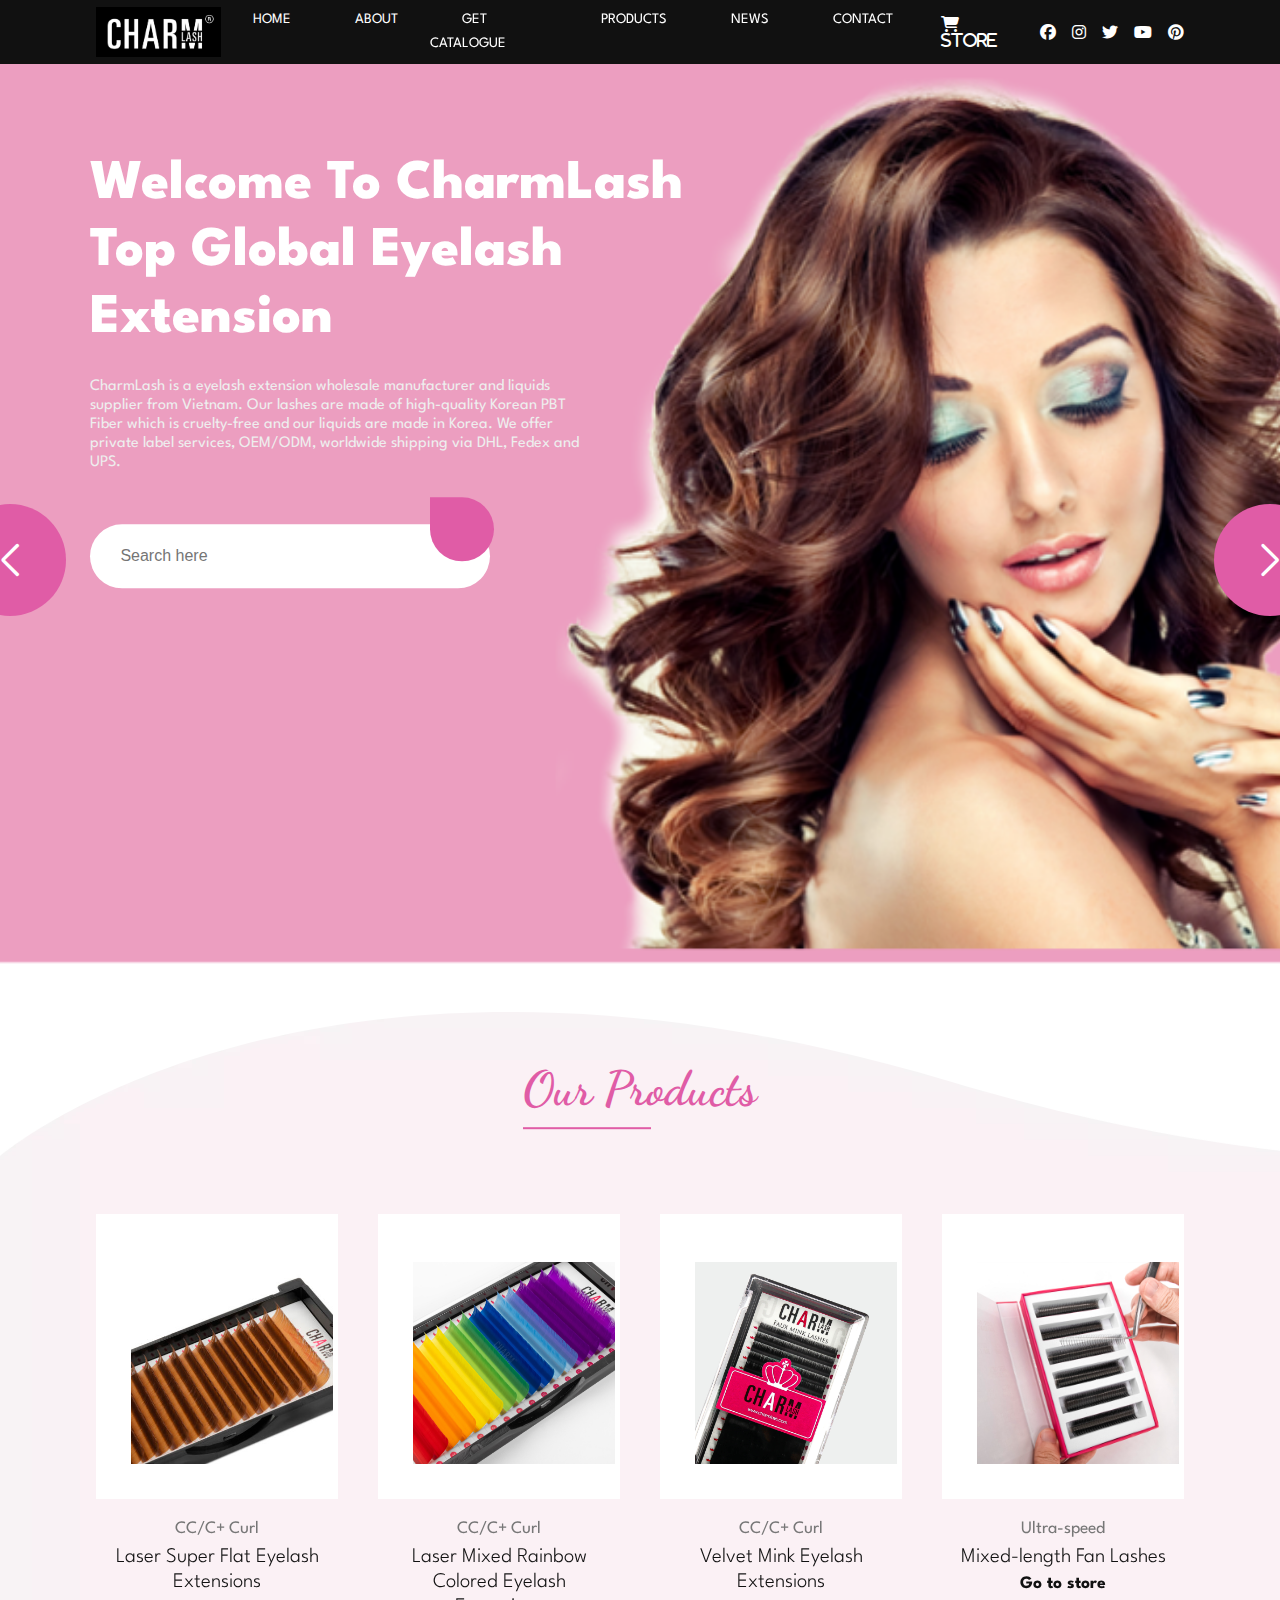
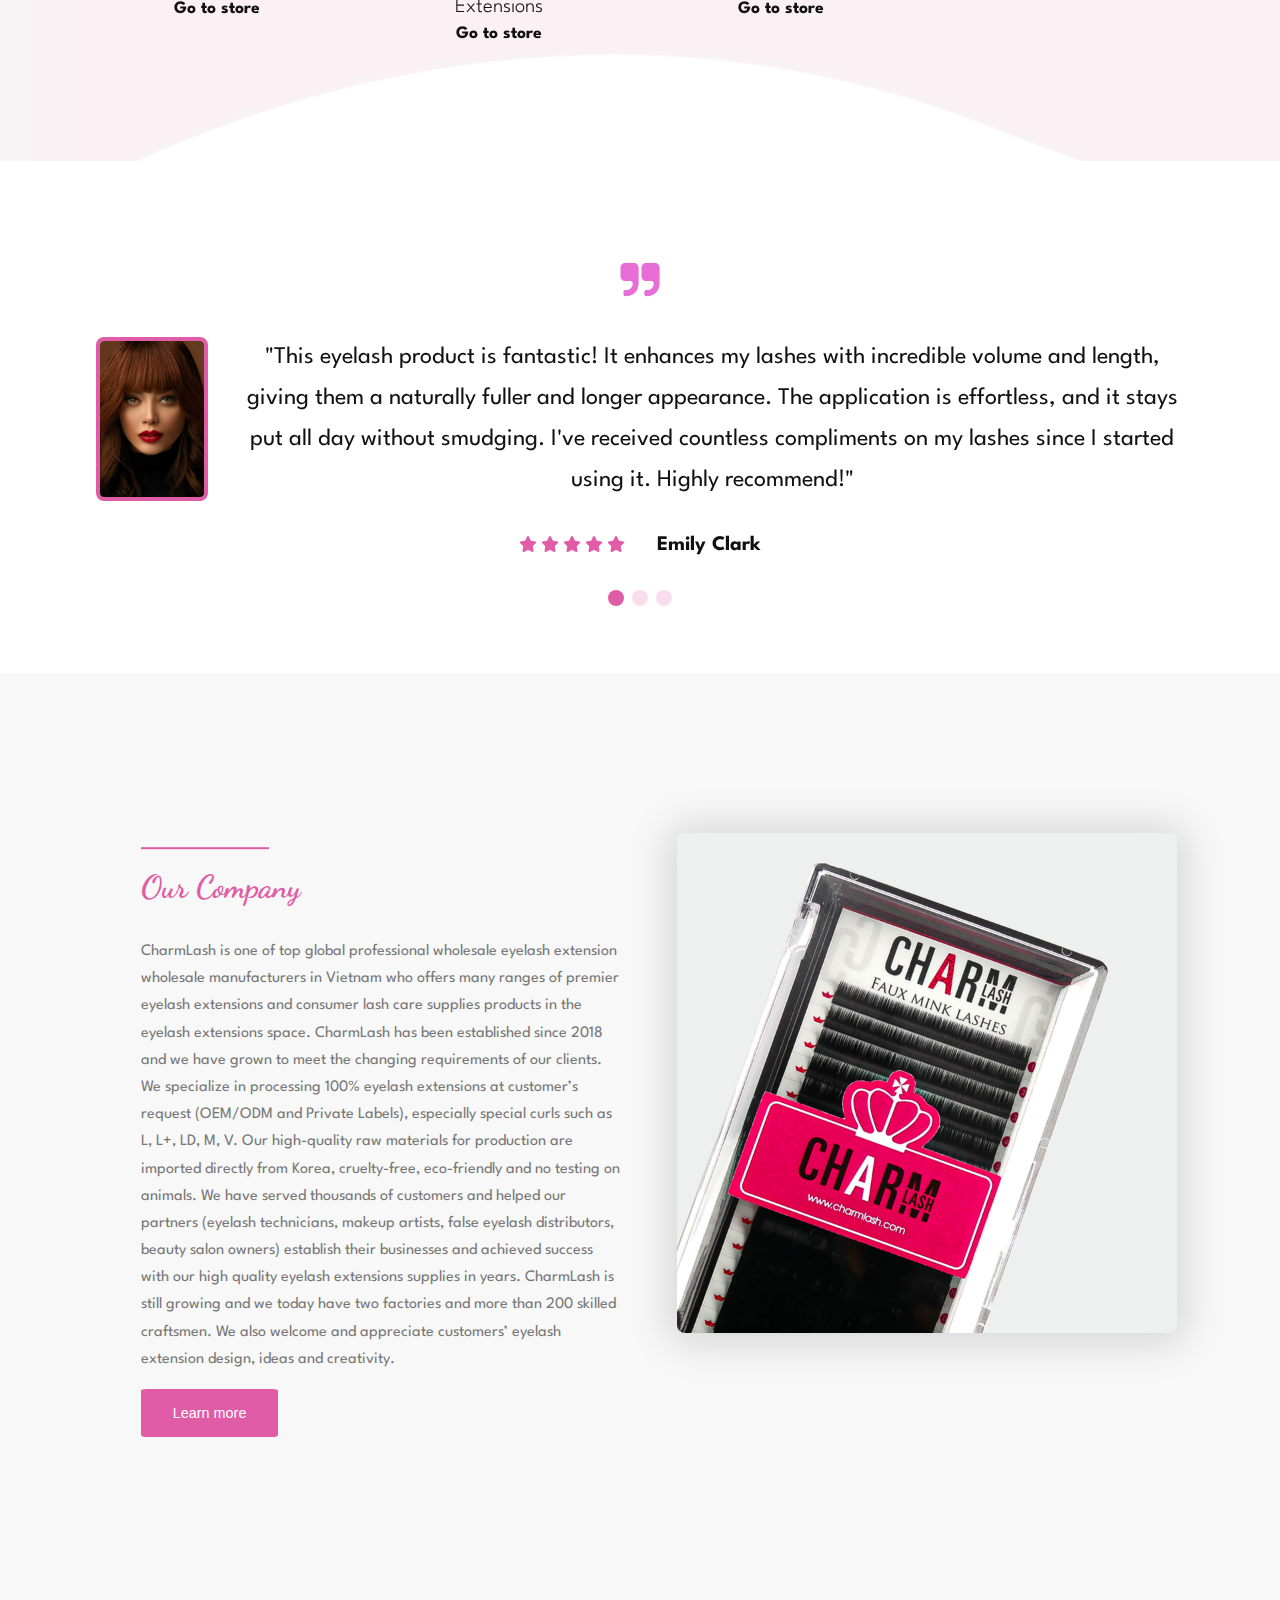
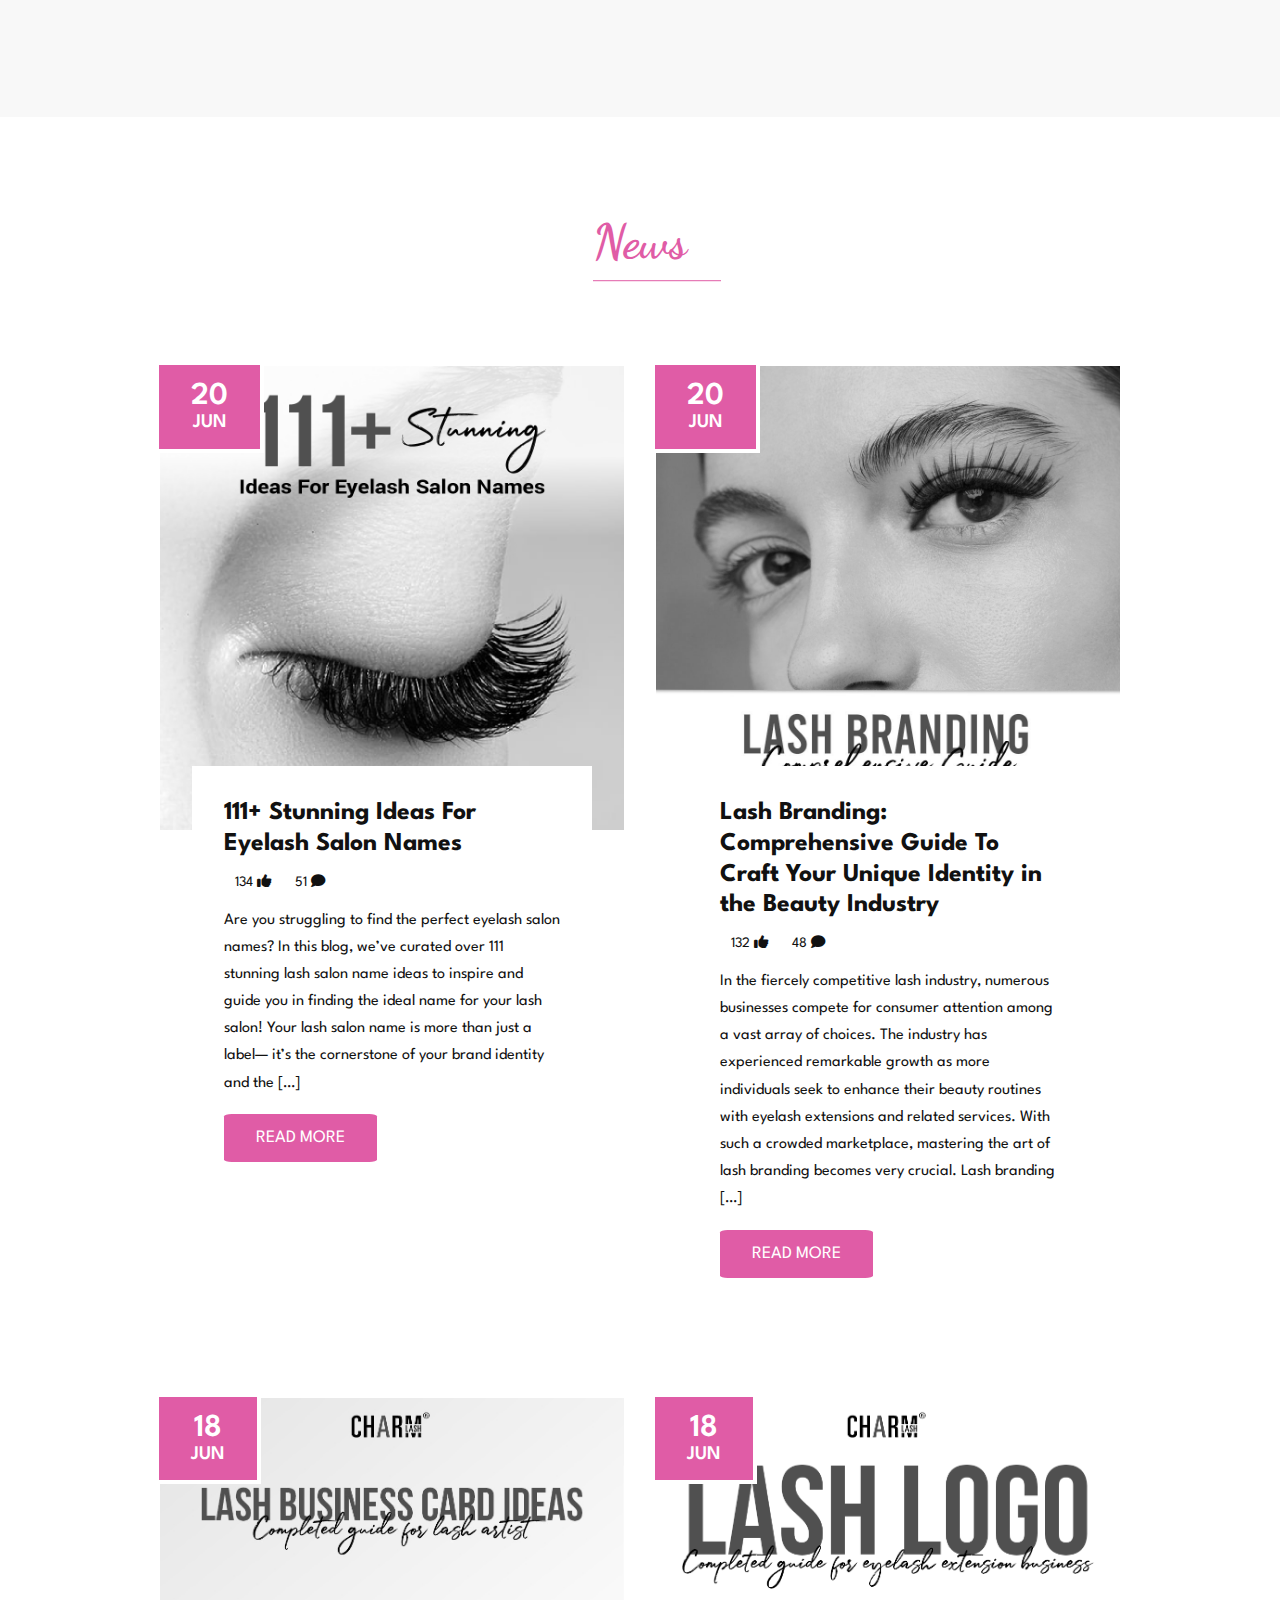
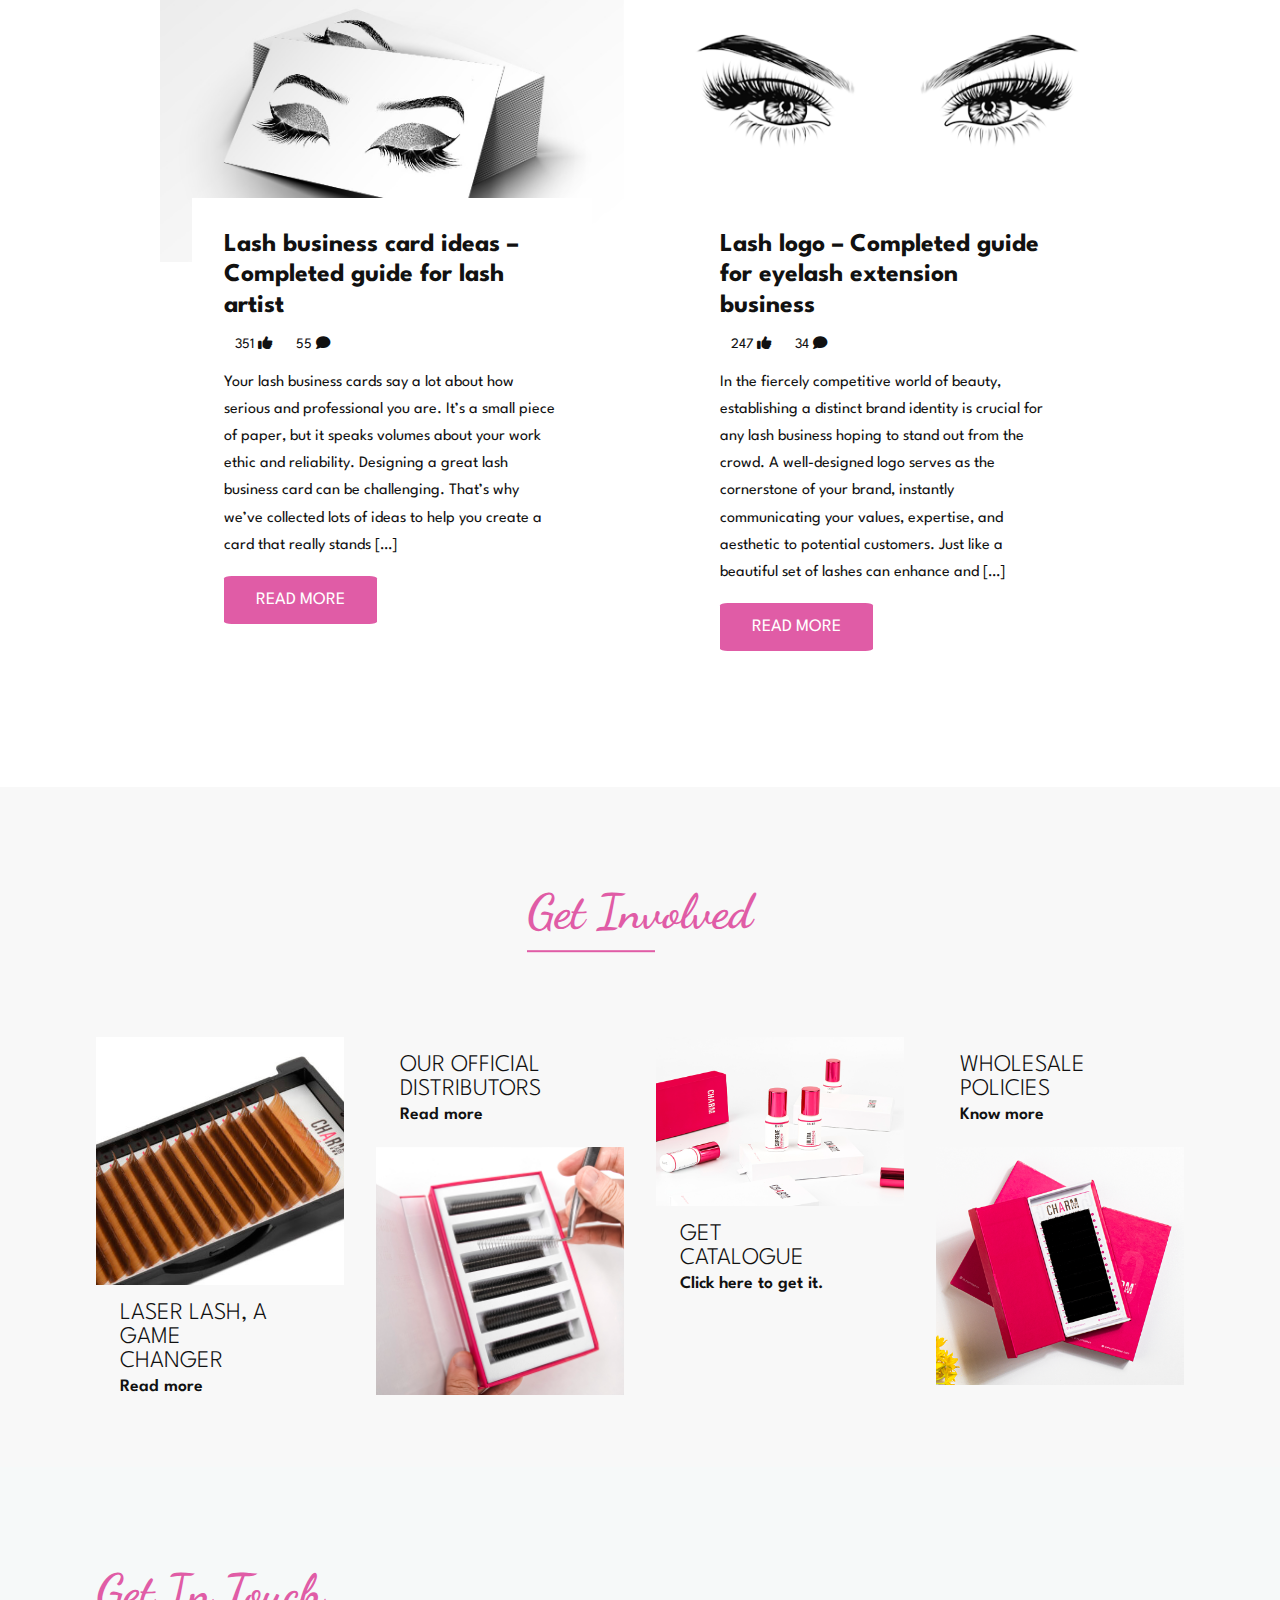
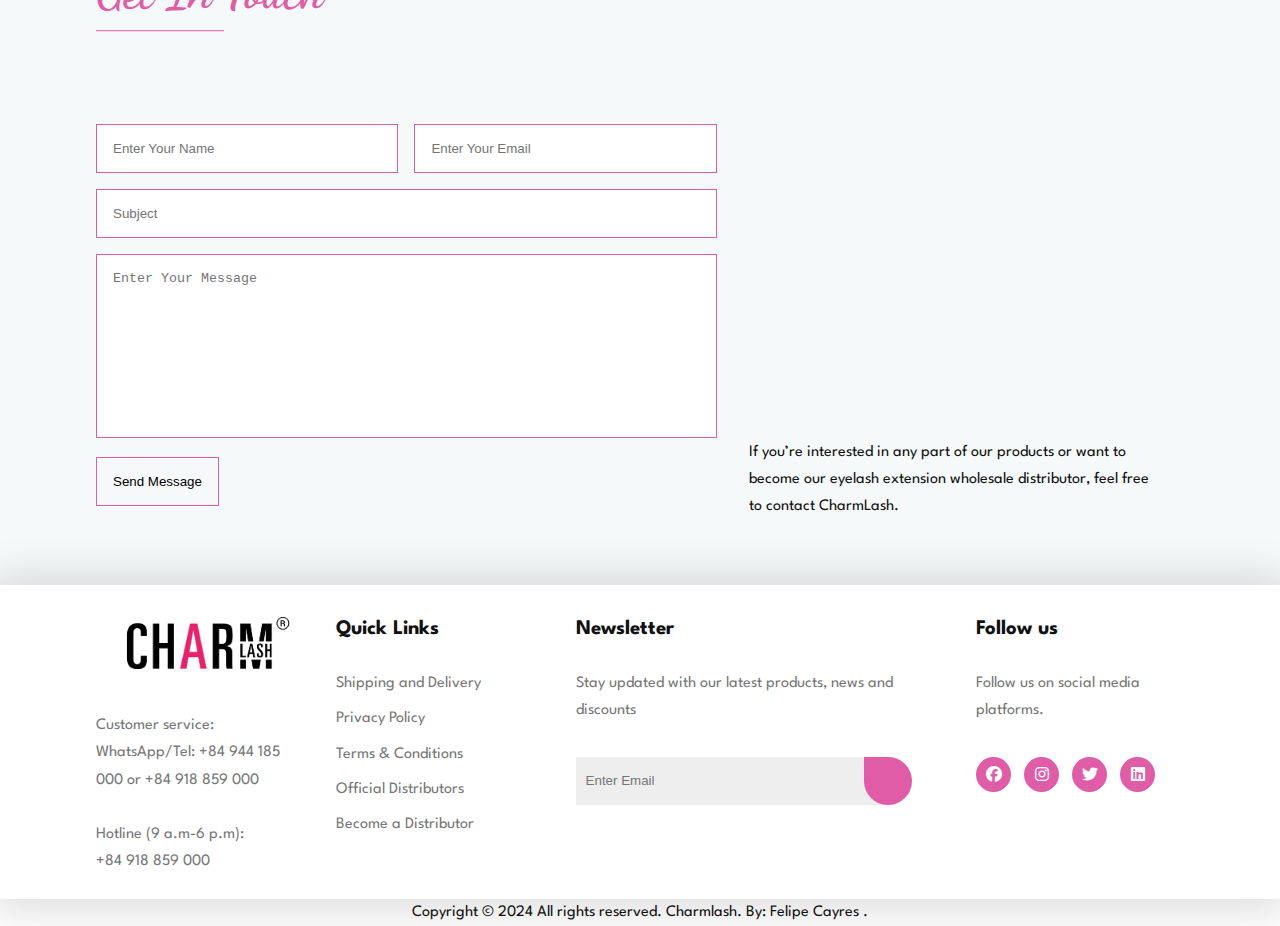
==== commit ca6fd513: "footer update" ====
--- a/index.html
+++ b/index.html
@@ -742,7 +742,7 @@
     </footer>
 
     <div class="copyright">
-      <p>Copyright &copy; 2024 All rights reserved. INS Market.</p>
+      <p>Copyright &copy; 2024 All rights reserved. Charmlash. By: Felipe Cayres .</p>
     </div>
 
     <!-- //////////   Scripts   ////////// -->
--- a/style/styles.css
+++ b/style/styles.css
@@ -199,14 +199,13 @@
   cursor: pointer;
 }
 
-#store-icon{
+#store-icon {
   margin: 1rem;
 }
 
-#store-icon-a{
-  color: var(--color-primary);
-}
-
+#store-icon-a {
+  color: var(--color-primary);
+}
 
 /* 
 ------------ 
@@ -913,7 +912,6 @@
   z-index: 11;
   border: 0.1rem solid var(--color-secondary);
   background: none;
-
 }
 
 .contact-form .btn span {
@@ -940,7 +938,7 @@
 }
 
 .contact-form .btn:active {
-  transform: scale(.90);
+  transform: scale(0.9);
 }
 
 .contact-container .right p {
@@ -956,7 +954,7 @@
 
 footer {
   box-shadow: var(--shadow);
-  padding: 2rem 0 .5rem;
+  padding: 2rem 0 0.5rem;
 }
 
 .footer-container {
@@ -1049,11 +1047,7 @@
   text-align: center;
 }
 
-
-
-
-
-/* ------------ RESPONSIBLE | TABLET ------------  
+/* ------------ RESPONSIBLE | TABLET ------------ */
 
 @media (max-width: 1050px) {
   .menu-btn .lnr {
@@ -1123,6 +1117,12 @@
     margin: 0.5rem 0;
   }
 
+
+  .swiper-button-next,
+  .swiper-button-prev {
+    visibility: hidden;
+  }
+
   @media (max-width: 824px) {
     .title h2 {
       font-size: 2.7rem;
@@ -1152,14 +1152,25 @@
     .footer-container {
       grid-template-columns: 1fr 1fr;
     }
-  }
-}
-
- ------------ RESPONSIBLE | MOBILE ------------  
+
+
+    .swiper-button-next,
+    .swiper-button-prev {
+      visibility: hidden;
+    }
+
+    iframe {
+      max-width: 300px;
+    }
+  }
+
+}
+
+/* ------------ RESPONSIBLE | MOBILE ------------  */
 
 @media (max-width: 660px) {
   .home h1 {
-    font-size: 3rem;
+    font-size: 1rem;
   }
 
   .container {
@@ -1167,7 +1178,7 @@
   }
 
   .home .swiper-slide .content {
-    transform: translate(0, 70%);
+    transform: translate(0, 30%);
     text-align: center;
   }
 
@@ -1176,7 +1187,7 @@
   }
 
   .home .home-search input {
-    height: 3rem;
+    height: 2rem;
     max-width: 18rem;
   }
 
@@ -1206,172 +1217,38 @@
     gap: 2rem;
   }
 
+  footer p {
+    font-size: 0.8rem;
+  }
+
+  footer .box-newsletter h4 {
+    font-size: 1rem;
+  }
+
+  footer .box-newsletter p{
+    font-size: 1rem;
+    color: red;
+  }
+
+
+
   .footer-container {
-    grid-template-columns: 1fr;
-  }
-}
-
-*/
-
-/* Media Queries for Mobile Devices */
-
-@media (max-width: 660px) {
-  /* General adjustments */
-  .container {
-    width: var(--width-sm);
-  }
-
-  /* Navbar adjustments */
-  .menu-btn .lnr {
-    display: block;
-  }
-
-  nav .navlist {
+    display: flex;
     flex-direction: column;
-    position: absolute;
-    top: 4.7rem;
-    right: 5rem;
-    width: 22rem;
-    background: var(--color-text);
-    z-index: 11;
-    display: none;
-    opacity: 0;
-    transition: var(--transition);
-  }
-
-  nav .navlist.active {
-    display: flex;
-    opacity: 1;
-  }
-
-  nav .navlist li a {
-    width: 100%;
-    display: inline-block;
-    padding: 1rem 0;
-    text-align: center;
-  }
-
-  nav .nav-social {
-    flex-direction: column;
-    align-items: center;
-  }
-
-  /* Home section adjustments */
-  .home .swiper-slide .content {
-    transform: translate(0, 70%);
-    text-align: center;
-  }
-
-  .home .content p {
-    margin: 1rem 0.5rem;
-  }
-
-  .home .home-search input {
-    height: 3rem;
-    max-width: 18rem;
-  }
-
-  .home .home-search .btn {
-    height: 3rem;
-    width: 3rem;
-    padding: 1rem;
-    left: -3rem;
-    top: 0.09rem;
-  }
-
-  .home .swiper-button-next::after,
-  .home .swiper-button-prev::after {
-    top: -15rem;
-  }
-
-  /* About section adjustments */
-  .about-container {
-    grid-template-columns: 1fr;
-  }
-
-  .about-container .left,
-  .about-container .right {
-    height: auto;
-    padding: 2rem 1rem;
-    text-align: center;
-  }
-
-  .about-container .right::before {
-    display: none;
-  }
-
-  /* Services section adjustments */
-  .services-container {
-    grid-template-columns: 1fr;
-  }
-
-  .services-container .col {
-    margin-bottom: 2rem;
-  }
-
-  /* Shop section adjustments */
-  .shop .swiper-slide {
-    width: 100%;
-  }
-
-  .shop .swiper-wrapper {
-    display: flex;
-    flex-wrap: wrap;
-    justify-content: space-around;
-  }
-
-  .shop .swiper-slide {
-    width: calc(100% - 1rem);
-    margin: 0.5rem 0;
-  }
-
-  .shop .swiper-slide .image {
-    width: 100%;
-  }
-
-  /* Testimonial section adjustments */
-  .testimonial .swiper-slide .profile {
-    flex-direction: column;
-    justify-content: center;
-    align-items: center;
-    gap: 2rem;
-  }
-
-  /* Blog section adjustments */
-  .blog-container {
-    display: grid;
-    grid-template-columns: 1fr;
-    gap: 1rem;
-  }
-
-  .blog-container .box {
-    width: 100%;
-  }
-
-  /* Contact section adjustments */
-  .contact-container {
-    flex-direction: column;
-  }
-
-  .contact-container .left,
-  .contact-container .right {
-    width: 100%;
-    padding: 1rem;
-  }
-
-  /* Footer section adjustments */
-  .footer-container {
-    grid-template-columns: 1fr;
-    text-align: center;
-  }
-
-  .footer-container .box {
-    margin-bottom: 2rem;
-  }
-
-  .footer-container .social {
-    justify-content: center;
-  }
-}
-
-
+    max-width: 250px;
+  }
+
+  .footer img {
+    max-width: 10rem;
+  }
+
+
+  .swiper-button-next,
+  .swiper-button-prev {
+    visibility: hidden;
+  }
+
+  iframe {
+    max-width: 300px;
+  }
+}
